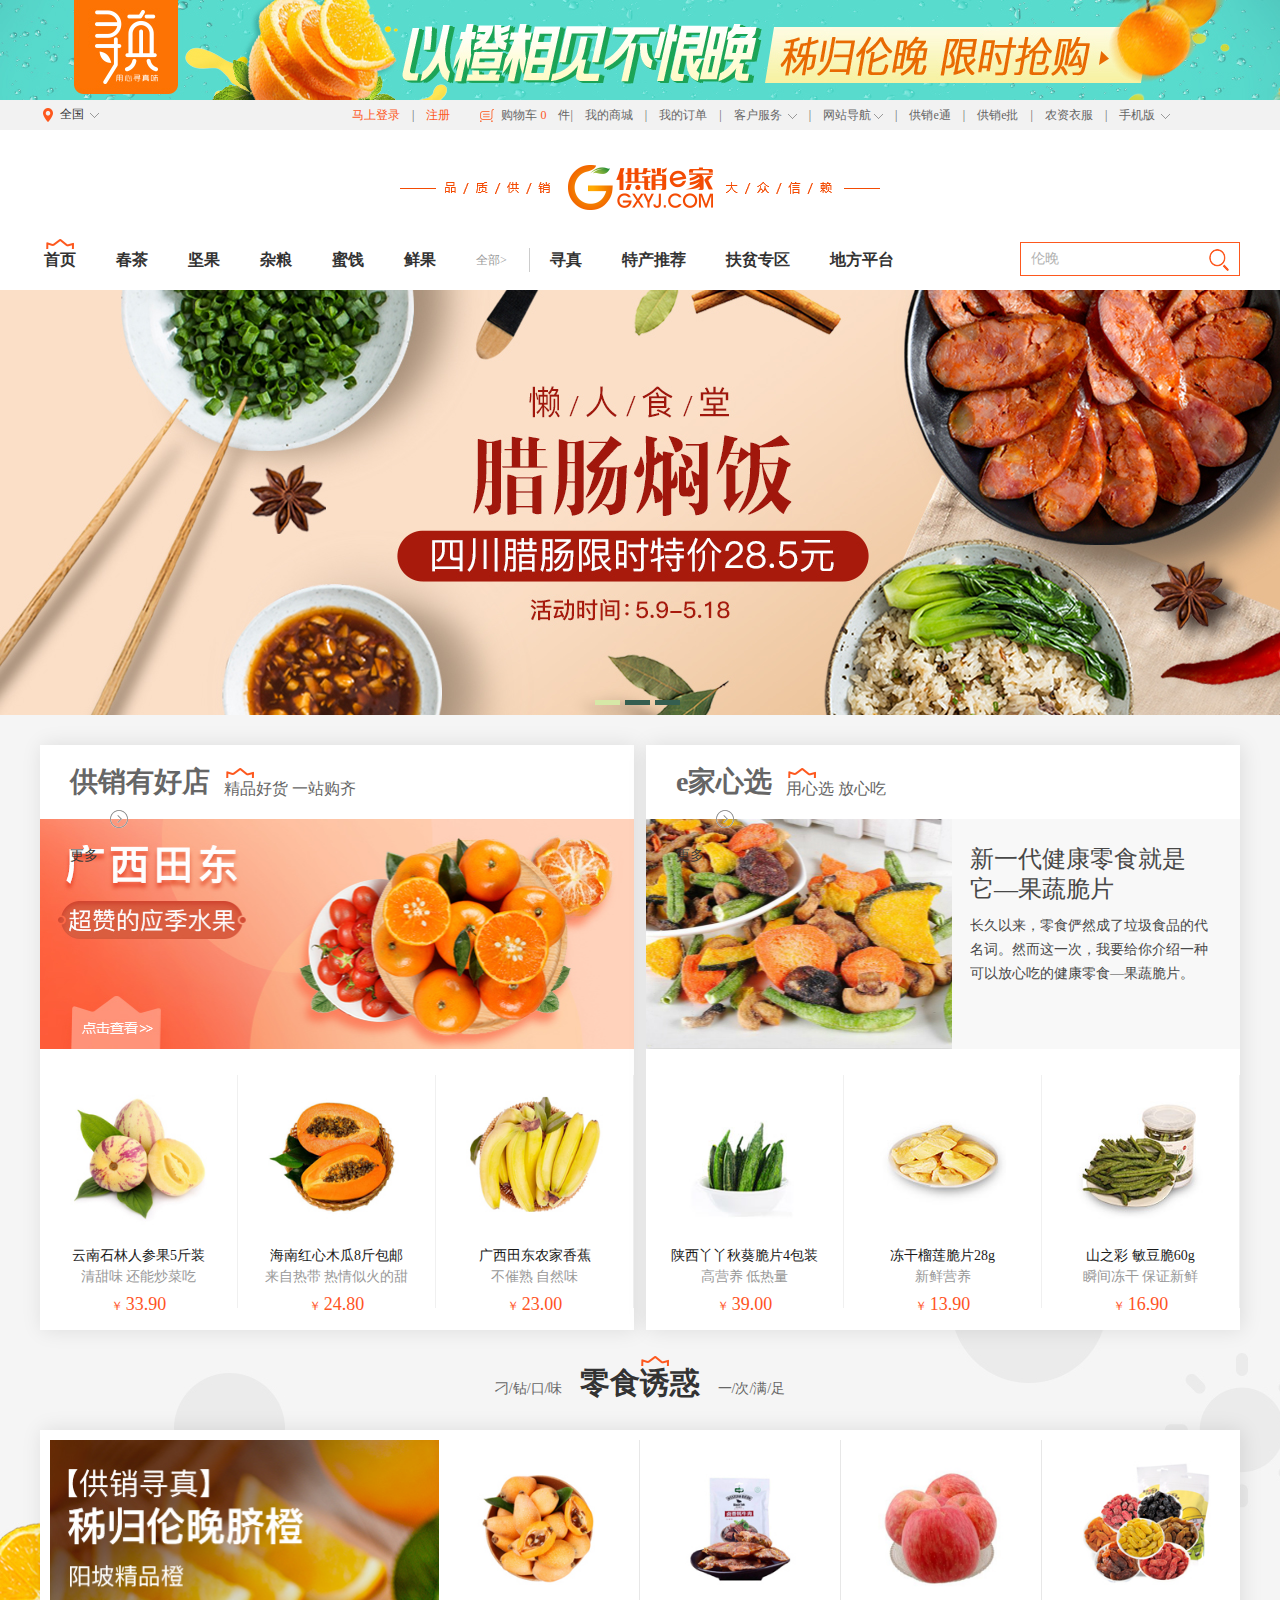
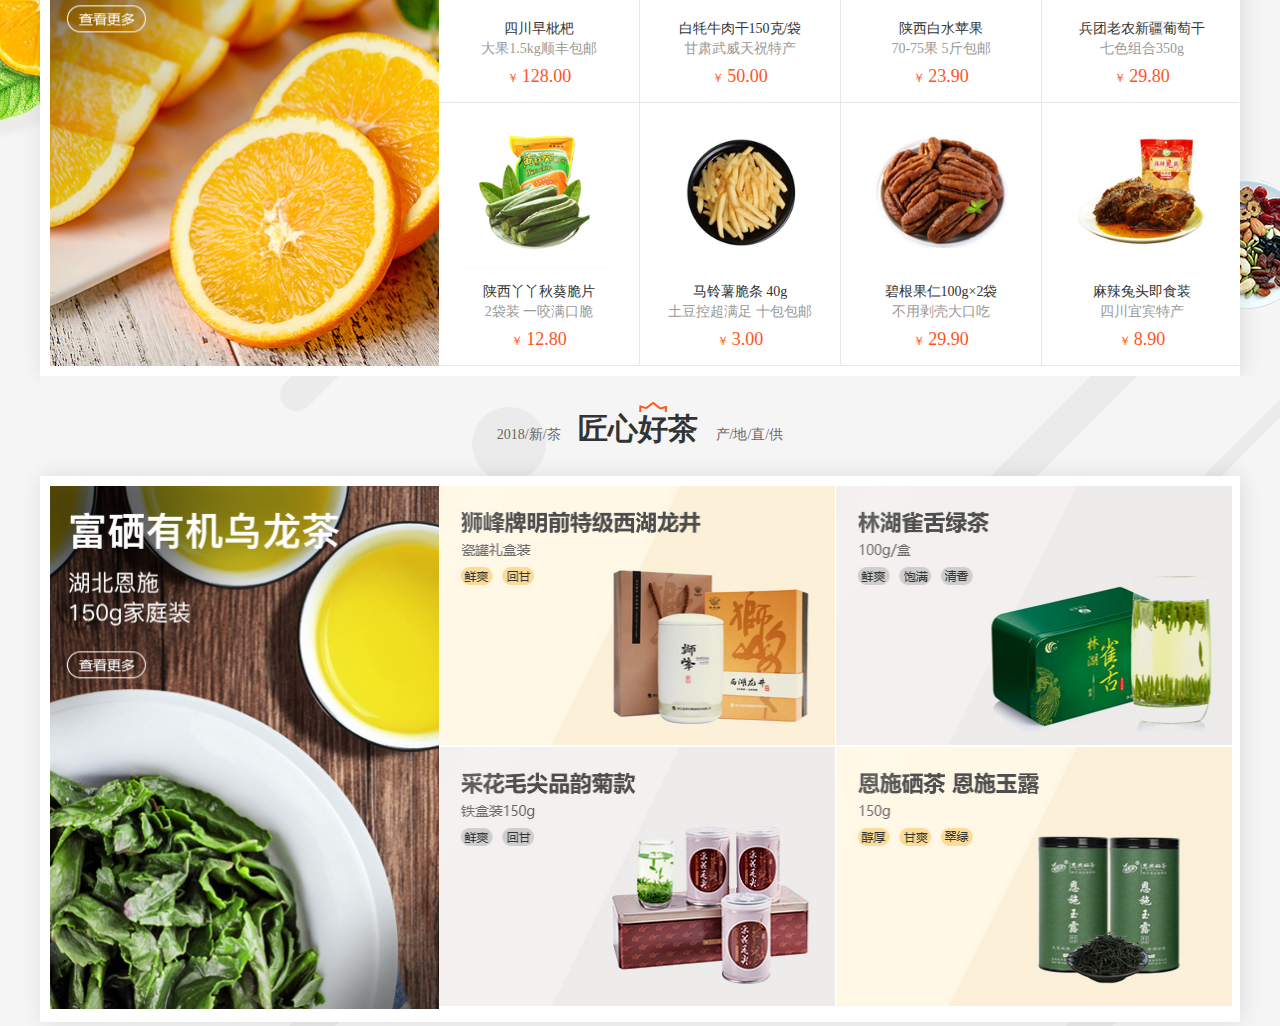
==== index.html @ 2edb4e94 "gxej" ====
<!DOCTYPE html>
<html lang="en">

<head>
    <meta charset="UTF-8">
    <meta name="viewport" content="width=device-width, initial-scale=1.0">
    <meta http-equiv="X-UA-Compatible" content="ie=edge">
    <title>供销e家GXYJ.COM|中华全国供销合作总社指导创办的供销社电子商务全国平台</title>
    <link rel="stylesheet" href="css/reset.css">
    <link rel="stylesheet" href="css/index.css">
    <!-- <link rel="stylesheet" href="css/text.css"> -->


</head>

<body>
    <div id="advertisement">
        <a href="javascript:;">
            <img src="picture/1524540226500.jpg" alt="">
        </a>
    </div>

    <div id="head_top">
        <div id="head_nav">
            <div id="city_list" class="_oBox">
                <i id="shows"></i>
                <a>全国</a>
                <span class="navicon"></span>
                <div class="position-city" style="display: none;" id="position-city">
                    <span class="wrong11" id="close"></span>
                    <div class="container-header clearfix">
                        <div class="container-header-right" id="container-header-right">
                            <div class="input-contaner">
                                <span class="search">地区搜索：</span>
                                <input id="searchKeyword" type="" name="" value="请选择输入地区中文及英文字母" onblur="if (this.value ==''){this.value ='请选择输入地区中文及英文字母'}" onfocus="if (value =='请选择输入地区中文及英文字母'){value=''}" oninput="searchKeyword()" onpropertychange="searchKeyword()">
                            </div>
                            <ul class="search-suggest" style="display:none;" id="searchKeywork">
                            </ul>
                        </div>
                    </div>
                    <div class="container-midlle clearfix" style="border-bottom:1px solid #ccc;">
                        <span class="recond">推荐地区：</span>
                        <div class="allcitys" id="allcitys">
                            <a id="allcity" class="activecolor">全国</a>
                        </div>
                    </div>
                    <div class="container-midlle clearfix" style="border-bottom:1px solid #ccc;">
                        <span class="recond">最近访问：</span>

                    </div>
                    <div class="container-midlle container-bottom clearfix" id="showcityUl">
                        <div class="list-item" id="liId0"><span class="recond word word-active">A</span>
                            <div class="allcitys allcitys-cit "><a herf="javascript:;" name="231102">爱辉区</a><a herf="javascript:;" name="654300">阿勒泰地区</a><a herf="javascript:;" name="360829">安福县</a><a herf="javascript:;" name="430923">安化县</a><a herf="javascript:;" name="340000">安徽</a>
                                <a herf="javascript:;" name="360123">安义县</a><a herf="javascript:;" name="360726">安远县</a><a herf="javascript:;" name="141026">安泽县</a></div>
                        </div>
                        <div class="list-item" id="liId1"><span class="recond word word-active">B</span>
                            <div class="allcitys allcitys-cit "><a herf="javascript:;" name="220600">白山市</a><a herf="javascript:;" name="610527">白水县</a><a herf="javascript:;" name="620402">白银区</a><a herf="javascript:;" name="120115">宝坻区</a><a herf="javascript:;" name="610300">宝鸡市</a>
                                <a herf="javascript:;" name="420626">保康县</a><a herf="javascript:;" name="511900">巴中市</a><a herf="javascript:;" name="610427">彬县</a><a herf="javascript:;" name="652700">博尔塔拉蒙古自治州</a></div>
                        </div>
                        <div class="list-item" id="liId2"><span class="recond word word-active">C</span>
                            <div class="allcitys allcitys-cit "><a herf="javascript:;" name="654022">察布查尔锡伯自治县</a><a herf="javascript:;" name="430700">常德市</a><a herf="javascript:;" name="350821">长汀县</a><a herf="javascript:;" name="410728">长垣县</a><a herf="javascript:;" name="211300">朝阳市</a>
                                <a herf="javascript:;" name="150400">赤峰市</a><a herf="javascript:;" name="509999">重庆</a><a herf="javascript:;" name="360725">崇义县</a></div>
                        </div>
                        <div class="list-item" id="liId3"><span class="recond word word-active">D</span>
                            <div class="allcitys allcitys-cit "><a herf="javascript:;" name="611022">丹凤县</a><a herf="javascript:;" name="420922">大悟县</a><a herf="javascript:;" name="511700">达州市</a><a herf="javascript:;" name="350526">德化县</a><a herf="javascript:;" name="632802">德令哈市</a>
                                <a herf="javascript:;" name="410185">登封市</a><a herf="javascript:;" name="411381">邓州市</a><a herf="javascript:;" name="361181">德兴市</a><a herf="javascript:;" name="621100">定西市</a><a herf="javascript:;" name="220502">东昌区</a>
                                <a herf="javascript:;" name="220421">东丰县</a>
                            </div>
                        </div>
                        <div class="list-item" id="liId4"><span class="recond word word-active">E</span>
                            <div class="allcitys allcitys-cit "><a herf="javascript:;" name="422801">恩施市</a><a herf="javascript:;" name="150724">鄂温克族自治旗</a></div>
                        </div>
                        <div class="list-item" id="liId5"><span class="recond word word-active">F</span>
                            <div class="allcitys allcitys-cit "><a herf="javascript:;" name="410926">范县</a><a herf="javascript:;" name="371325">费县</a><a herf="javascript:;" name="433123">凤凰县</a><a herf="javascript:;" name="451223">凤山县</a><a herf="javascript:;" name="141182">汾阳市</a><a herf="javascript:;"
                                    name="610730">佛坪县</a><a herf="javascript:;" name="350982">福鼎市</a><a herf="javascript:;" name="610822">府谷县</a><a herf="javascript:;" name="350000">福建</a><a herf="javascript:;" name="220621">抚松县</a></div>
                        </div>
                        <div class="list-item" id="liId6"><span class="recond word word-active">G</span>
                            <div class="allcitys allcitys-cit "><a herf="javascript:;" name="620000">甘肃</a><a herf="javascript:;" name="130182">藁城市</a><a herf="javascript:;" name="150785">根河市</a><a herf="javascript:;" name="511600">广安市</a><a herf="javascript:;" name="361030">广昌县</a><a herf="javascript:;"
                                    name="440000">广东</a><a herf="javascript:;" name="431027">桂东县</a><a herf="javascript:;" name="450881">桂平市</a></div>
                        </div>
                        <div class="list-item" id="liId7"><span class="recond word word-active">H</span>
                            <div class="allcitys allcitys-cit "><a herf="javascript:;" name="652201">哈密市</a><a herf="javascript:;" name="610902">汉滨区</a><a herf="javascript:;" name="610581">韩城市</a><a herf="javascript:;" name="130000">河北</a><a herf="javascript:;" name="371312">河东区</a><a herf="javascript:;"
                                    name="652827">和静县</a><a herf="javascript:;" name="140882">河津市</a><a herf="javascript:;" name="410000">河南</a><a herf="javascript:;" name="610524">合阳县</a><a herf="javascript:;" name="532529">红河县</a><a herf="javascript:;"
                                    name="431200">怀化市</a><a herf="javascript:;" name="110116">怀柔区</a><a herf="javascript:;" name="370211">黄岛区</a><a herf="javascript:;" name="130983">黄骅市</a><a herf="javascript:;" name="430623">华容县</a><a herf="javascript:;"
                                    name="420000">湖北</a><a herf="javascript:;" name="360733">会昌县</a><a herf="javascript:;" name="430000">湖南</a><a herf="javascript:;" name="654023">霍城县</a><a herf="javascript:;" name="341522">霍邱县</a></div>
                        </div>
                        <div class="list-item" id="liId8"><span class="recond word word-active">J</span>
                            <div class="allcitys allcitys-cit "><a herf="javascript:;" name="511304">嘉陵区</a><a herf="javascript:;" name="320000">江苏</a><a herf="javascript:;" name="360000">江西</a><a herf="javascript:;" name="220582">集安市</a><a herf="javascript:;" name="220000">吉林</a><a herf="javascript:;"
                                    name="341502">金安区</a><a herf="javascript:;" name="620300">金昌市</a><a herf="javascript:;" name="360925">靖安县</a><a herf="javascript:;" name="610824">靖边县</a><a herf="javascript:;" name="360881">井冈山市</a><a herf="javascript:;"
                                    name="420800">荆门市</a><a herf="javascript:;" name="610423">泾阳县</a><a herf="javascript:;" name="350582">晋江市</a><a herf="javascript:;" name="341524">金寨县</a><a herf="javascript:;" name="360400">九江市</a><a herf="javascript:;"
                                    name="131181">冀州市</a></div>
                        </div>
                        <div class="list-item" id="liId9"><span class="recond word word-active">L</span>
                            <div class="allcitys allcitys-cit "><a herf="javascript:;" name="410225">兰考县</a><a herf="javascript:;" name="130225">乐亭县</a><a herf="javascript:;" name="440881">廉江市</a><a herf="javascript:;" name="210000">辽宁</a><a herf="javascript:;" name="211000">辽阳市</a><a herf="javascript:;"
                                    name="211021">辽阳县</a><a herf="javascript:;" name="361022">黎川县</a><a herf="javascript:;" name="450721">灵山县</a><a herf="javascript:;" name="220322">梨树县</a><a herf="javascript:;" name="4690216">龙河镇</a><a herf="javascript:;"
                                    name="360727">龙南县</a><a herf="javascript:;" name="130824">滦平县</a><a herf="javascript:;" name="411100">漯河市</a><a herf="javascript:;" name="653224">洛浦县</a><a herf="javascript:;" name="350123">罗源县</a><a herf="javascript:;"
                                    name="360323">芦溪县</a><a herf="javascript:;" name="411628">鹿邑县</a></div>
                        </div>
                        <div class="list-item" id="liId10"><span class="recond word word-active">M</span>
                            <div class="allcitys allcitys-cit "><a herf="javascript:;" name="420302">茅箭区</a><a herf="javascript:;" name="610725">勉县</a><a herf="javascript:;" name="150722">莫力达瓦达斡尔族自治旗</a></div>
                        </div>
                        <div class="list-item" id="liId11"><span class="recond word word-active">N</span>
                            <div class="allcitys allcitys-cit "><a herf="javascript:;" name="360100">南昌市</a><a herf="javascript:;" name="361021">南城县</a><a herf="javascript:;" name="361023">南丰县</a><a herf="javascript:;" name="360782">南康市</a><a herf="javascript:;" name="430921">南县</a><a herf="javascript:;"
                                    name="150000">内蒙古</a><a herf="javascript:;" name="360730">宁都县</a><a herf="javascript:;" name="120221">宁河区</a><a herf="javascript:;" name="640000">宁夏</a></div>
                        </div>
                        <div class="list-item" id="liId12"><span class="recond word word-active">P</span>
                            <div class="allcitys allcitys-cit "><a herf="javascript:;" name="360430">彭泽县</a><a herf="javascript:;" name="140321">平定县</a><a herf="javascript:;" name="110117">平谷区</a><a herf="javascript:;" name="140829">平陆县</a><a herf="javascript:;" name="130532">平乡县</a>
                                <a herf="javascript:;" name="140728">平遥县</a>
                            </div>
                        </div>
                        <div class="list-item" id="liId13"><span class="recond word word-active">Q</span>
                            <div class="allcitys allcitys-cit "><a herf="javascript:;" name="500114">黔江区</a><a herf="javascript:;" name="340824">潜山县</a><a herf="javascript:;" name="130227">迁西县</a><a herf="javascript:;" name="430426">祁东县</a><a herf="javascript:;" name="410922">清丰县</a>
                                <a herf="javascript:;" name="630000">青海</a><a herf="javascript:;" name="130534">清河县</a><a herf="javascript:;" name="410882">沁阳市</a><a herf="javascript:;" name="410221">杞县</a><a herf="javascript:;" name="360729">全南县</a></div>
                        </div>
                        <div class="list-item" id="liId14"><span class="recond word word-active">R</span>
                            <div class="allcitys allcitys-cit "><a herf="javascript:;" name="131124">饶阳县</a><a herf="javascript:;" name="360781">瑞金市</a></div>
                        </div>
                        <div class="list-item" id="liId15"><span class="recond word word-active">S</span>
                            <div class="allcitys allcitys-cit "><a herf="javascript:;" name="411200">三门峡市</a><a herf="javascript:;" name="653125">莎车县</a><a herf="javascript:;" name="370000">山东</a><a herf="javascript:;" name="360923">上高县</a><a herf="javascript:;" name="350823">上杭县</a>
                                <a herf="javascript:;" name="360322">上栗县</a><a herf="javascript:;" name="611023">商南县</a><a herf="javascript:;" name="361100">上饶市</a><a herf="javascript:;" name="361121">上饶县</a><a herf="javascript:;" name="360724">上犹县</a>
                                <a herf="javascript:;" name="330682">上虞区</a>
                                <a herf="javascript:;" name="611002">商州区</a><a herf="javascript:;" name="140000">山西</a><a herf="javascript:;" name="610000">陕西</a><a herf="javascript:;" name="430523">邵阳县</a><a herf="javascript:;" name="210100">沈阳市</a>
                                <a herf="javascript:;" name="130100">石家庄市</a>
                                <a herf="javascript:;" name="430726">石门县</a><a herf="javascript:;" name="220501">市辖区</a><a herf="javascript:;" name="510000">四川</a><a herf="javascript:;" name="220300">四平市</a><a herf="javascript:;" name="341324">泗县</a>
                                <a herf="javascript:;" name="360827">遂川县</a>
                                <a herf="javascript:;" name="411403">睢阳区</a><a herf="javascript:;" name="211421">绥中县</a><a herf="javascript:;" name="321311">宿豫区</a><a herf="javascript:;" name="341300">宿州市</a></div>
                        </div>
                        <div class="list-item" id="liId16"><span class="recond word word-active">T</span>
                            <div class="allcitys allcitys-cit "><a herf="javascript:;" name="140726">太谷县</a><a herf="javascript:;" name="410927">台前县</a><a herf="javascript:;" name="130200">唐山市</a><a herf="javascript:;" name="410523">汤阴县</a><a herf="javascript:;" name="430922">桃江县</a>
                                <a herf="javascript:;" name="654027">特克斯县</a><a herf="javascript:;" name="341181">天长市</a><a herf="javascript:;" name="129999">天津</a><a herf="javascript:;" name="610522">潼关县</a><a herf="javascript:;" name="340700">铜陵市</a>
                                <a herf="javascript:;" name="652100">吐鲁番地区</a>
                            </div>
                        </div>
                        <div class="list-item" id="liId17"><span class="recond word word-active">W</span>
                            <div class="allcitys allcitys-cit "><a herf="javascript:;" name="361129">万年县</a><a herf="javascript:;" name="410781">卫辉市</a><a herf="javascript:;" name="130533">威县</a><a herf="javascript:;" name="410481">舞钢市</a><a herf="javascript:;" name="430581">武冈市</a><a herf="javascript:;"
                                    name="360423">武宁县</a><a herf="javascript:;" name="654202">乌苏市</a><a herf="javascript:;" name="150821">五原县</a><a herf="javascript:;" name="361130">婺源县</a></div>
                        </div>
                        <div class="list-item" id="liId18"><span class="recond word word-active">X</span>
                            <div class="allcitys allcitys-cit "><a herf="javascript:;" name="141023">襄汾县</a><a herf="javascript:;" name="420600">襄阳市</a><a herf="javascript:;" name="350322">仙游县</a><a herf="javascript:;" name="341322">萧县</a><a herf="javascript:;" name="410323">新安县</a><a herf="javascript:;"
                                    name="150727">新巴尔虎右旗</a><a herf="javascript:;" name="360722">信丰县</a><a herf="javascript:;" name="360824">新干县</a><a herf="javascript:;" name="610481">兴平市</a><a herf="javascript:;" name="130125">行唐县</a><a herf="javascript:;"
                                    name="360427">星子县</a><a herf="javascript:;" name="650000">新疆兵团</a><a herf="javascript:;" name="950000">新疆自治区</a><a herf="javascript:;" name="210181">新民市</a><a herf="javascript:;" name="430528">新宁县</a><a herf="javascript:;"
                                    name="411500">信阳市</a><a herf="javascript:;" name="360424">修水县</a><a herf="javascript:;" name="540000">西藏</a><a herf="javascript:;" name="360734">寻乌县</a><a herf="javascript:;" name="610429">旬邑县</a><a herf="javascript:;"
                                    name="320300">徐州市</a></div>
                        </div>
                        <div class="list-item" id="liId19"><span class="recond word word-active">Y</span>
                            <div class="allcitys allcitys-cit "><a herf="javascript:;" name="511800">雅安市</a><a herf="javascript:;" name="610622">延川县</a><a herf="javascript:;" name="410329">伊川县</a><a herf="javascript:;" name="360900">宜春市</a><a herf="javascript:;" name="420506">夷陵区</a>
                                <a herf="javascript:;" name="420981">应城市</a><a herf="javascript:;" name="421124">英山县</a><a herf="javascript:;" name="371323">沂水县</a><a herf="javascript:;" name="433127">永顺县</a><a herf="javascript:;" name="341503">裕安区</a>
                                <a herf="javascript:;" name="411425">虞城县</a>
                                <a herf="javascript:;" name="360622">余江县</a><a herf="javascript:;" name="371725">郓城县</a><a herf="javascript:;" name="361123">玉山县</a><a herf="javascript:;" name="130229">玉田县</a><a herf="javascript:;" name="530400">玉溪市</a></div>
                        </div>
                        <div class="list-item" id="liId20"><span class="recond word word-active">Z</span>
                            <div class="allcitys allcitys-cit "><a herf="javascript:;" name="420683">枣阳市</a><a herf="javascript:;" name="360702">章贡区</a><a herf="javascript:;" name="350881">漳平市</a><a herf="javascript:;" name="350600">漳州市</a><a herf="javascript:;" name="371624">沾化县</a>
                                <a herf="javascript:;" name="370685">招远市</a><a herf="javascript:;" name="321100">镇江市</a><a herf="javascript:;" name="420527">秭归县</a><a herf="javascript:;" name="520300">遵义市</a></div>
                        </div>
                    </div>
                </div>
            </div>
            <ul id="login">
                <li id="uesr_info"><a href="" class="a_color">马上登录</a></li>
                <li class="li_linespace">|</li>
                <li><a href="" class="a_color">注册</a></li>
                <li><a href="" id="car_cont" class="shop_car">
                购物车
                    <i class="i_shopcar"></i>
                    <span class="a_color">0</span>
                    </a>件
                </li>
                <li class="li_linespace">|</li>
                <li><a href="">我的商城</a></li>
                <li class="li_linespace">|</li>
                <li><a href="">我的订单</a></li>
                <li class="li_linespace">|</li>
                <li id="customer_service" class="_oBox">
                    <a href="">客户服务
                    <i class="navicon"></i></a>
                    <div class="kffwon" id="kffwon">
                        <a href="">在线客服</a>
                        <a href="">售后保障</a>
                        <a href="">热点问题</a>
                    </div>

                </li>
                <li class="li_linespace">|</li>
                <li id="shopNav" class="_oBox">
                    <a href="" id="shop_center">网站导航<i class="navicon"></i> </a>
                    <div class="shoper downgx" id="shoper">
                        <ul class="shoplist clearfix">
                            <li class="farmproduct">
                                <h3>农产品商城</h3>
                                <nav class="shopcontentlast clearfix">
                                    <a href=""> 肉禽蛋奶 </a>
                                    <a href=""> 米面杂粮 </a>
                                    <a href=""> 熟食面点 </a>
                                    <a href=""> 方便速食 </a>
                                    <a href=""> 厨房调味 </a>
                                    <a href=""> 腊味干货 </a>
                                    <a href=""> 饮料冲调 </a>
                                    <a href=""> 休闲零食 </a>
                                    <a href=""> 营养保健 </a>
                                    <a href=""> 中外名酒 </a>
                                    <a href=""> 海鲜水产 </a>
                                    <a href=""> 时令鲜蔬 </a>
                                    <a href=""> 新鲜水果 </a>
                                    <a href=""> 四季茗茶 </a>
                                </nav>
                            </li>
                            <li class="online">
                                <h3>货郎在线</h3>
                                <nav class="shopcontentlast clearfix">
                                    <a href=""> 生活日用 </a>
                                    <a href=""> 精品家纺 </a>
                                    <a href=""> 纸品湿巾 </a>
                                    <a href=""> 厨具日用 </a>
                                    <a href=""> 面部护理 </a>
                                    <a href=""> 洗发护发 </a>
                                    <a href=""> 香水彩妆 </a>
                                    <a href=""> 身体护肤 </a>
                                    <a href=""> 家庭清洁 </a>
                                    <a href=""> 口腔护理 </a>
                                    <a href=""> 时尚女装 </a>
                                    <a href=""> 精品男装 </a>
                                    <a href=""> 鲜花礼品 </a>
                                    <a href=""> 家用电器 </a>
                                    <a href=""> 潮流鞋靴 </a>
                                    <a href=""> 电脑外设 </a>
                                    <a href=""> 精品箱包 </a>
                                    <a href=""> 办公用品 </a>
                                    <a href=""> 袜子配饰 </a>
                                    <a href=""> 母婴护理 </a>
                                    <a href=""> 汽车用品 </a>
                                    <a href=""> 供销e购卡 </a>
                                </nav>
                            </li>
                            <li class="farmshop">
                                <h3>农资商城</h3>
                                <nav class="shopcontent clearfix">
                                    <a href=""> 肥料 </a>
                                    <a href=""> 农药 </a>
                                    <a href=""> 农机具 </a>
                                    <a href=""> 土地 </a>
                                    <a href=""> 苗木 </a>
                                    <a href="" style="margin-right: 0;"> 种子 </a>
                                    <a href=""> 农业服务 </a>
                                </nav>
                            </li>
                            <li class="farmlife">
                                <h3>生活服务</h3>
                                <nav class="shopcontent clearfix">
                                    <a href="" target="_blank">缴水费</a>
                                    <a href="" target="_blank">缴电费</a>
                                    <a href="" target="_blank">煤气费</a>
                                    <a href="" target="_blank">手机充值</a>
                                </nav>
                            </li>
                            <li class="service">
                                <h3>服务指南</h3>
                                <nav class="shopcontent clearfix">
                                    <a href=""> 初次到访 </a>
                                    <a href=""> 购物流程 </a>
                                    <a href=""> 关于我们 </a>
                                    <a href=""> 配送标准 </a>
                                    <a href=""> 发票制度 </a>
                                    <a href=""> 签收验货 </a>
                                    <a href=""> 退货流程 </a>
                                    <a href=""> 退换货规则 </a>
                                    <a href=""> 地方平台搭建 </a>
                                    <a href=""> 商户入驻 </a>
                                    <a href=""> 入驻流程 </a>
                                    <a href=""> 入驻须知 </a>
                                    <a href=""> 禁售商品规则 </a>
                                    <a href="" id="wangdian"> 网点申请 </a>
                                </nav>
                            </li>
                        </ul>
                    </div>

                </li>
                <li class="li_linespace">|</li>
                <li><a href="">供销e通</a></li>
                <li class="li_linespace">|</li>
                <li><a href="">供销e批</a></li>
                <li class="li_linespace">|</li>
                <li><a href="">农资衣服</a></li>
                <li class="li_linespace">|</li>
                <li id="phone"><a href="" class="_oBox">手机版 <i class="navicon"></i>
            <div id="qr_code">
                <img src="picture/weixin.jpg" alt="">
                <img src="picture/client.jpg" alt="">
            </div>
        
        </a></li>
            </ul>
        </div>

    </div>
    <div id="newLogo" class="head_bottom">
        <div class="head_bottomL">
            <a href="" target="_self"><img src="picture/2018newlogo.png"></a>
        </div>
    </div>



    <div class="menubox" id="menubox">
        <s class="s_shadow"></s>
        <div class="menu w clearfix">
            <div class="fl navgationWrap" id="newNavigationStairAndSec">
                <ul class="nav_tab clearfix">
                    <li class="nvliindex"><a href="" class="nva_gx current"><i class="i_ico"></i> 首页</a></li>
                    <li class="nvli"><a href="" target="_blank" class="nva_gx"><i class="i_ico"></i>春茶</a></li>
                    <li class="nvli"><a href="" target="_blank" class="nva_gx"><i class="i_ico"></i>坚果</a></li>
                    <li class="nvli"><a href="" target="_blank" class="nva_gx"><i class="i_ico"></i>杂粮</a></li>
                    <li class="nvli"><a href="" target="_blank" class="nva_gx"><i class="i_ico"></i>蜜饯</a></li>
                    <li class="nvli"><a href="" target="_blank" class="nva_gx"><i class="i_ico"></i>鲜果</a></li>
                </ul>
                <div class="pclassall"><a href="" target="_blank">全部&gt;</a></div>
                <a class="yx-cp-tabNav-split nvliarea"></a><a class="nvliarea nva_gx" href="" target="_blank">寻真</a><a class="nvliarea nva_gx" href="" target="_blank">特产推荐</a>
                <a class="nvliarea nva_gx" href="" target="_blank">扶贫专区</a><a class="nvliarea nva_gx" href="" target="_blank">地方平台</a></div>
            <!--搜索栏-->
            <div class="head_botomR search_box">
                <a href="javascript:void(0);" id="queryButton" class="button"> <span class="icon"></span> </a>
                <input type="text" class="text" id="defaultKeyValue" value="伦晚">
            </div>
        </div>
    </div>

    <div id="banner">
        <div class="banner-wrapper">
            <div class="banner_item active">
                <a href=""><img src="picture/1524539576721.jpg" alt=""></a>
            </div>
            <div class="banner_item">
                <a href=""><img src="picture/1525684210669.jpg" alt=""></a>
            </div>
            <div class="banner_item">
                <a href=""><img src="picture/1525771546950.jpg" alt=""></a>
            </div>
        </div>
        <!--轮播图 分页按钮-->
        <div class="banner_pagination">
            <span class="bg-change"></span>
            <span></span>
            <span></span>
        </div>
    </div>
    <!-- 分界线 -->
    <div id="w_floor_2" class="gx-rerev w">
        <div class="clearfix gx-rev">
            <!-- 供销精品开始 -->
            <div class="gx_jp gx_wh">
                <div class="gx_topv clearfix">
                    <div class="topv_left fl">
                        <div class="topv_leftc clearfix">
                            <h2>供销有好店</h2>
                            <span class="sp-txt">精品好货 一站购齐</span>
                        </div>
                    </div>
                    <div class="topv-right fr">
                        <a href="" target="_blank">更多 <i class="morev"></i></a>
                    </div>
                </div>
                <div class="pic_v">
                    <a target="_blank" href=""> <img class="lazy" src="picture/1523865743801.jpg" alt=""></a>
                </div>
                <div class="pro_vlist">
                    <ul class="clearfix">
                        <li>
                            <a target="_blank" href="">
                                <div class="prov_img">
                                    <img class="lazy" src="picture/1523865908080.jpg" alt="">
                                </div>
                                <p class="titlev tac">云南石林人参果5斤装</p>
                                <p class="kgp tac">清甜味 还能炒菜吃</p>
                                <p class="pricev tac"> <i>￥</i> <em>33.90</em> </p>
                            </a>
                        </li>
                        <li>
                            <a target="_blank" href="">
                                <div class="prov_img">
                                    <img class="lazy" src="picture/1523865974046.jpg" alt="">
                                </div>
                                <p class="titlev tac">海南红心木瓜8斤包邮</p>
                                <p class="kgp tac">来自热带 热情似火的甜</p>
                                <p class="pricev tac"> <i>￥</i> <em>24.80</em> </p>
                            </a>
                        </li>
                        <li>
                            <a target="_blank" href="">
                                <div class="prov_img">
                                    <img class="lazy" src="picture/1523865943895.jpg" alt="">
                                </div>
                                <p class="titlev tac">广西田东农家香蕉</p>
                                <p class="kgp tac">不催熟 自然味</p>
                                <p class="pricev tac"> <i>￥</i> <em>23.00</em> </p>
                            </a>
                        </li>
                    </ul>
                </div>
            </div>
            <div class="gx_shop gx_wh">
                <div class="gx_topv clearfix">
                    <div class="topv_left fl">
                        <div class="topv_leftc clearfix">
                            <h2>e家心选</h2>
                            <span class="sp-txt">用心选 放心吃</span>
                        </div>
                    </div>
                    <input type="hidden" value="0000000001" id="goodShopPageId">
                    <div class="topv-right fr">
                        <a id="goodShop" href="" target="_blank">更多 <i class="morev"></i></a>
                    </div>
                </div>
                <div class="pic_vshop clearfix">
                    <a href="" target="_blank" class="imgbaner">
                        <div class="imgv">
                            <img class="lazy" src="picture/1525847221972.jpg" alt="">
                        </div>
                    </a>
                    <a href="" target="_blank" class="asm">
                        <div class="textv">
                            <h3>新一代健康零食就是它—果蔬脆片</h3>
                            <p class="ptext"> 长久以来，零食俨然成了垃圾食品的代名词。然而这一次，我要给你介绍一种可以放心吃的健康零食—果蔬脆片。 </p>
                        </div>
                    </a>
                </div>
                <div class="pro_vlist">
                    <ul class="clearfix">
                        <li>
                            <a target="_blank" href="">
                                <div class="prov_img">
                                    <img class="lazy" src="picture/1526268546561.jpg" alt="">
                                </div>
                                <p class="titlev tac">陕西丫丫秋葵脆片4包装</p>
                                <p class="kgp tac">高营养 低热量</p>
                                <p class="pricev tac"> <i>￥</i> <em>39.00</em> </p>
                            </a>
                        </li>
                        <li>
                            <a target="_blank" href="">
                                <div class="prov_img">
                                    <img class="lazy" src="picture/1526268379127.jpg" alt="">
                                </div>
                                <p class="titlev tac">冻干榴莲脆片28g</p>
                                <p class="kgp tac">新鲜营养</p>
                                <p class="pricev tac"> <i>￥</i> <em>13.90</em> </p>
                            </a>
                        </li>
                        <li>
                            <a target="_blank" href="">
                                <div class="prov_img">
                                    <img class="lazy" src="picture/1526268269249.jpg" alt="">
                                </div>
                                <p class="titlev tac">山之彩 敏豆脆60g</p>
                                <p class="kgp tac">瞬间冻干 保证新鲜</p>
                                <p class="pricev tac"> <i>￥</i> <em>16.90</em> </p>
                            </a>
                        </li>
                    </ul>
                </div>
            </div>
            <!-- 好店推荐结束 -->
        </div>
    </div>
    <!-- 零食诱惑 -->
    <div id="w_floor_3" class="floor_wrapper w floor">
        <div class="goods_txt Title">
            刁/钻/口/味
            <span> 零食诱惑 <i class="i_ico i_ico_sg"></i> </span> 一/次/满/足
        </div>
        <div class="mc sgmc bgshodow">
            <div class="re-cirbg">
                <img src="picture/1523867297246.jpg">
            </div>
            <div class="side">
                <div class="banner">
                    <a target="_blank" href="javascript:;"> <img class="lazy" data-echo="picture/1524704170293.jpg" alt="" src="picture/1524704170293.jpg"> </a>

                </div>
            </div>
            <div class="mc_col">
                <div class="mc_inner">
                    <ul class="p_list clearfix">
                        <li>
                            <a target="_blank" href="javascript:;">
                                <div class="p_pic">
                                    <img class="lazy" data-echo="picture/1523867648503.jpg" alt="" src="picture/1523867648503.jpg">
                                </div>
                                <div class="p_name">
                                    四川早枇杷
                                </div>
                                <p class="kgp tac">大果1.5kg顺丰包邮</p>
                                <div class="p_price tac">
                                    <i>￥</i>
                                    <em>128.00</em>
                                </div>
                            </a>
                        </li>
                        <li>
                            <a target="_blank" href="">
                                <div class="p_pic">
                                    <img class="lazy" data-echo="picture/1524015767067.jpg" alt="" src="picture/1524015767067.jpg">
                                </div>
                                <div class="p_name">
                                    白牦牛肉干150克/袋
                                </div>
                                <p class="kgp tac">甘肃武威天祝特产</p>
                                <div class="p_price tac">
                                    <i>￥</i>
                                    <em>50.00</em>
                                </div>
                            </a>
                        </li>
                        <li>
                            <a target="_blank" href="">
                                <div class="p_pic">
                                    <img class="lazy" data-echo="picture/1523867578163.jpg" alt="" src="picture/1523867578163.jpg">
                                </div>
                                <div class="p_name">
                                    陕西白水苹果
                                </div>
                                <p class="kgp tac">70-75果 5斤包邮</p>
                                <div class="p_price tac">
                                    <i>￥</i>
                                    <em>23.90</em>
                                </div>
                            </a>
                        </li>
                        <li>
                            <a target="_blank" href="">
                                <div class="p_pic">
                                    <img class="lazy" data-echo="picture/1523867608913.jpg" alt="" src="picture/1523867608913.jpg">
                                </div>
                                <div class="p_name">
                                    兵团老农新疆葡萄干
                                </div>
                                <p class="kgp tac">七色组合350g</p>
                                <div class="p_price tac">
                                    <i>￥</i>
                                    <em>29.80</em>
                                </div>
                            </a>
                        </li>
                        <li>
                            <a target="_blank" href="">
                                <div class="p_pic">
                                    <img class="lazy" data-echo="picture/1523867618663.jpg" alt="" src="picture/1523867618663.jpg">
                                </div>
                                <div class="p_name">
                                    陕西丫丫秋葵脆片
                                </div>
                                <p class="kgp tac">2袋装&nbsp;一咬满口脆</p>
                                <div class="p_price tac">
                                    <i>￥</i>
                                    <em>12.80</em>
                                </div>
                            </a>
                        </li>
                        <li>
                            <a target="_blank" href="">
                                <div class="p_pic">
                                    <img class="lazy" data-echo="picture/1523867588442.jpg" alt="" src="picture/1523867588442.jpg">
                                </div>
                                <div class="p_name">
                                    马铃薯脆条 40g
                                </div>
                                <p class="kgp tac">土豆控超满足 十包包邮</p>
                                <div class="p_price tac">
                                    <i>￥</i>
                                    <em>3.00</em>
                                </div>
                            </a>
                        </li>
                        <li>
                            <a target="_blank" href="">
                                <div class="p_pic">
                                    <img class="lazy" data-echo="picture/1523867566266.jpg" alt="" src="picture/1523867566266.jpg">
                                </div>
                                <div class="p_name">
                                    碧根果仁100g×2袋
                                </div>
                                <p class="kgp tac">不用剥壳大口吃</p>
                                <div class="p_price tac">
                                    <i>￥</i>
                                    <em>29.90</em>
                                </div>
                            </a>
                        </li>
                        <li>
                            <a target="_blank" href="">
                                <div class="p_pic">
                                    <img class="lazy" data-echo="picture/1523867639176.jpg" alt="" src="picture/1523867639176.jpg">
                                </div>
                                <div class="p_name">
                                    麻辣兔头即食装
                                </div>
                                <p class="kgp tac">四川宜宾特产</p>
                                <div class="p_price tac">
                                    <i>￥</i>
                                    <em>8.90</em>
                                </div>
                            </a>
                        </li>
                    </ul>
                </div>
            </div>
        </div>
    </div>
    <!-- ……………………………………………………………………………………………………匠心好茶...................... -->
    <div id="w_floor_4" class="floor_wrapper w floor">
        <div class="ls-cir">
            <img src="picture/1523867868434.jpg">
        </div>
        <div class="goods_txt Title">
            2018/新/茶
            <span> 匠心好茶 <i class="i_ico i_ico_sg"></i> </span> 产/地/直/供
        </div>
        <div class="mc sgmc bgshodow">
            <div class="side">
                <div class="banner-lsgh">
                    <a target="_blank" href=""> <img class="lazy" data-echo="picture/1523867912341.jpg" alt="" src="picture/1523867912341.jpg"> </a>
                </div>
            </div>
            <div class="mc_col">
                <div class="mc_inner">
                    <ul class="p_list_lsgh clearfix">
                        <li>
                            <a target="_blank" href="javascript:;"> <img class="lazy" data-echo="picture/1523868411603.jpg" alt="" src="picture/1523868411603.jpg"> </a>
                        </li>
                        <li>
                            <a target="_blank" href="javascript:;"> <img class="lazy" data-echo="picture/1523868440998.jpg" alt="" src="picture/1523868440998.jpg"> </a>
                        </li>
                        <li>
                            <a target="_blank" href="javascript:;"> <img class="lazy" data-echo="picture/1524798441961.jpg" alt="" src="picture/1524798441961.jpg"> </a>
                        </li>
                        <li>
                            <a target="_blank" href="javascript:;"> <img class="lazy" data-echo="picture/1523868421840.jpg" alt="" src="picture/1523868421840.jpg"> </a>
                        </li>
                    </ul>
                </div>
            </div>
        </div>
    </div>
</body>
<script src="js/jquery-3.3.1.js"></script>
<script src="js/index.js"></script>

</html>
---- css/index.css ----
body {
    background: #f5f5f5;
}

#advertisement {
    width: 100%;
    overflow: hidden;
    min-width: 1200px;
    height: 100px;
}

#advertisement a {
    position: relative;
    left: 50%;
    margin-left: -960px;
    display: block;
    width: 1920px;
    height: 100px;
}

#head_top {
    width: 100%;
    height: 30px;
    background: #f2f2f2;
    position: relative;
}

#head_nav {
    width: 1200px;
    height: 30px;
    margin: 0 auto;
}

#city_list {
    width: 300px;
    float: left;
    position: relative;
}

#city_list i {
    margin-top: 8px;
    width: 13px;
    height: 14px;
    display: block;
    float: left;
    background: url(../images/navicon.png) no-repeat -11px 0;
}

#city_list a {
    line-height: 28px;
    margin-left: 7px;
}

.navicon {
    display: inline-block;
    background: url(../images/navicon.png) no-repeat;
    width: 9px;
    height: 5px;
    margin-left: 3px;
}

#login {
    margin-right: 20px;
    float: left;
}

#login li {
    float: left;
    position: relative;
    font-size: 100%;
    color: #666;
    line-height: 30px;
}

#head_top #login .a_color {
    color: #fd581e;
}

#head_top a:hover {
    color: #fd581e
}

#login li>a {
    padding: 0 10px;
    color: #666;
    margin: 0 2px;
}

.li_linespace {
    color: #b3b3b3;
}

#login .i_shopcar {
    background-image: url(../images/navicon.png);
    background-repeat: no-repeat;
    width: 14px;
    height: 14px;
    display: block;
    position: absolute;
    background-position: -27px 0;
    top: 50%;
    margin-top: -6px;
    left: 16px;
}

#login #car_cont {
    height: 100%;
    display: inline-block;
    position: relative;
    padding-left: 37px;
    margin-left: 2px;
    margin-right: 2px;
}

#kffwon {
    z-index: 1;
    width: 83px;
    border-left: 1px solid #cbcbcb;
    border-right: 1px solid #cbcbcb;
    border-bottom: 1px solid #cbcbcb;
    background: #fff;
    position: absolute;
    left: 2px;
    top: 30px;
    display: none;
}

#kffwon>a {
    display: block;
    width: 100%;
    padding: 0 10px;
}

#login .shoper .shoplist {
    padding-top: 20px;
}

#login .shoper {
    position: absolute;
    top: 30px;
    left: 128px;
    width: 1200px;
    margin-left: -924px;
    height: 336px;
    border: 1px solid #d7d7d7;
    background: #fff;
    z-index: 1000;
    border-top: none;
    display: none;
    overflow: hidden;
}

#login .shoper .shoplist li {
    width: auto;
    float: left;
    height: 290px;
    border-right: 1px solid #d7d7d7;
    padding-left: 18px;
    padding-right: 18px;
    margin-left: 0;
}

#login .shoper .shoplist .farmproduct {
    width: 215px;
}

#login .shoper .shoplist h3 {
    font-size: 16px;
    line-height: 42px;
    height: 42px;
    padding-bottom: 4px;
}

#login .shoper .shoplist .shopcontent {
    line-height: 24px;
    width: 220px;
    padding-bottom: 16px;
}

#login .shoper .shopcontent a {
    margin-right: 32px;
    float: left;
    line-height: 26px;
}

#login .shoper .shopcontentlast {
    line-height: 26px;
    width: 220px;
}

#login .shoper .shopcontentlast a {
    margin-right: 20px
}

#login .shoper .shoplist .online {
    width: 215px;
    border-top: 0;
}

#login .shoper .online .shopcontent {
    line-height: 24px;
    width: 190px;
    padding-bottom: 16px;
}

#login .shoper .online .shopcontent a {
    margin-right: 30px;
    float: left;
    line-height: 26px;
}

#login .shoper .online .shopcontentlast {
    line-height: 26px;
    width: 220px;
}

#login .shoper .online .shopcontentlast a {
    margin-right: 18px;
    float: left;
    width: auto;
}

#login .shoper .shoplist .farmshop {
    width: 180px;
}

#login .shoper .farmshop .shopcontent {
    line-height: 30px;
    width: 198px;
    margin-left: 0;
}

#login .shoper .farmshop .shopcontent a {
    margin-right: 35px;
    float: left;
    line-height: 26px;
}

#login .shoper .shoplist .farmlife {
    width: 180px;
}

#login .shoper .farmlife .shopcontent {
    line-height: 36px;
    width: 170px;
    margin-left: 0;
}

#login .shoper .farmlife .shopcontent a {
    margin-right: 22px;
    float: left;
}

#login .shoper .shoplist .service {
    width: 225px;
    border-right: none;
}

#login .shoper .service .shopcontent {
    line-height: 30px;
    width: 250px;
    margin-left: 0;
}

#login .shoper .service .shopcontent a {
    margin-right: 15px;
    float: left;
    line-height: 26px;
}

.shopcenter .a-navall {
    position: relative;
    padding-right: 25px;
    border-left: 1px solid #f2f2f2;
    border-right: 1px solid #f2f2f2;
    border-top: 1px solid #f2f2f2;
}

.kfcenter .a-kffw {
    position: relative;
    padding-right: 25px;
    border-left: 1px solid #f2f2f2;
    border-right: 1px solid #f2f2f2;
    border-top: 1px solid #f2f2f2;
}

.kfcenter .kffwcon {
    z-index: 1;
    width: 83px;
    border-left: 1px solid #cbcbcb;
    border-right: 1px solid #cbcbcb;
    border-bottom: 1px solid #cbcbcb;
    background: #fff;
    position: absolute;
    left: 2px;
    top: 30px;
    display: none;
    *width: 87px;
}

.kfcenter .kffwcon>a {
    cursor: pointer;
    width: 83px;
    display: block;
    margin-left: 2px;
}

#helpcenter .hecon a.heav {
    width: 72px;
    height: 34px;
    display: block;
    float: left;
    line-height: 34px;
    text-align: center;
    font-size: 12px;
    color: #3d3d3d;
    padding: 0;
    border-bottom: 1px solid #f3f3f3;
}

.licurbox .anav-cur {
    border-left: 1px solid #cbcbcb;
    border-right: 1px solid #cbcbcb;
    border-top: 1px solid #cbcbcb;
    background: #fff;
}

#qr_code {
    position: absolute;
    right: 2px;
    top: 30px;
    width: 195px;
    height: 110px;
    text-align: center;
    display: none;
    z-index: 10;
}

#qr_code img {
    display: block;
    float: left;
    width: 90px;
    height: 107px;
}

.position-city {
    width: 452px;
    margin: 0 auto;
    margin-top: 20px;
    border-left: 1px solid #ccc;
    border-right: 1px solid #ccc;
    border-top: 1px solid #ccc;
    border-bottom: 1px solid #ccc;
    margin-bottom: 20px;
    background-color: #fff;
    position: absolute;
    top: 10px;
    left: 0px;
    z-index: 999999;
    overflow: auto;
    height: 559px;
    padding: 0;
}

.container-header {
    height: 45px;
    background: #f5f5f5;
}

.container-header-left {
    float: left;
    width: 600px;
}

.container-header-left .mess-con {
    line-height: 45px;
    width: 600px;
}

.container-header-left .web-selecs input {
    width: 84px;
    height: 24px;
    text-indent: 10px;
    line-height: 24px;
}

.container-header-left .web-selecs div {
    float: left;
    margin-right: 10px;
}

.container-header-left .nice-select {
    position: relative;
    cursor: pointer;
}

.container-header-left .nice-select input {
    background: #fff;
    border-color: #999999;
    border: 1px solid #d3d3d3;
}

.container-header-left .web-selecs .angle {
    right: 10px;
    top: 12px;
    position: absolute;
    width: 10px;
    height: 5px;
}

.container-header-left .nice-select ul {
    width: 84px;
    border: 1px solid #d3d3d3;
    background: #fff;
    position: absolute;
    top: 25px;
    z-index: 2;
}

.container-header-left .nice-select ul li {
    line-height: 30px;
    padding-left: 10px
}

.container-header-left .nice-select ul li:hover {
    background: #f2f2f2
}

.container-header-left .nice-select ul li a {
    display: block;
}

.container-header-right {
    float: left;
    margin-left: 20px;
    /*margin-top: 12px;*/
}

.container-header-right .input-contaner {
    height: 45px;
    position: relative;
    /*line-height: 24px;*/
}

.container-header-right .search {
    font-size: 14px;
    line-height: 45px;
    float: left;
    width: 74px;
}

.container-header-right input {
    font-size: 12px;
    width: 290px;
    height: 24px;
    color: #d3d3d3;
    text-indent: 10px;
    margin-top: 10px;
    line-height: 28px;
    border: 1px solid #d3d3d3;
}

.container-header-right input.ipme {
    color: #6a666a;
}

.container-midlle {
    overflow: hidden;
    border-bottom: 1px solid #ccc;
    position: relative;
}

.container-midlle .recond {
    width: 100px;
    float: left;
    font-size: 14px;
    text-indent: 20px;
    margin-top: 13px;
    height: 40px;
}

.container-midlle .allcitys {
    display: table;
    margin-top: 6px;
    width: 335px;
    margin-bottom: 6px;
}

.container-midlle .allcitys a {
    float: left;
    margin-right: 30px;
    /*padding-bottom: 10px;*/
    line-height: 24px;
    font-size: 14px;
}

.container-midlle .allcitys .activecolor {
    color: #fd581e;
}

.container-midlle .allcitys a:hover {
    color: #fd581e;
}

.container-bottom .word {
    width: 26px;
    height: 24px;
    background: #e4e4e4;
    color: #000;
    line-height: 24px;
    text-indent: 0;
    text-align: center;
    margin-left: 20px;
    margin-top: 6px;
}

.container-bottom .allcitys-cit {
    margin-left: 80px;
}

.container-bottom .activeheight {
    margin-top: 6px
}

.container-bottom .list-item {
    width: 437px;
    /*height: 115px;*/
    overflow: hidden;
    /*position: relative;*/
}

.container-bottom .list-item .position-ico {
    position: absolute;
    left: 20px;
    top: 6px;
    width: 140px;
    height: 40px;
    line-height: 32px;
    text-align: center;
    background: url(../images/u145.png);
    color: #fff;
    font-size: 14px;
}

.container-bottom .list-item:hover {
    background: #f2f2f2;
}

.container-bottom .list-item:hover .word-active {
    background: #fd581e;
    color: #fff;
}

.head_bottom {
    position: relative;
    width: 100%;
    min-width: 1200px;
    margin: 0 auto;
    padding: 35px 0 20px;
    background: #fff;
}

.head_bottom .head_bottomL {
    width: 480px;
    height: 45px;
    text-align: center;
    margin: 0 auto;
}

#newNavigationStairAndSec {
    float: left;
}

.menubox {
    background: #fff;
}

.menubox .gx-nav {
    height: 60px;
}

.menubox .menu {
    height: 60px;
    position: static;
    width: 1200px;
    padding-left: 0;
    margin: 0 auto;
}

.navgationWrap {
    width: 960px;
    height: 60px;
    overflow: hidden;
}

.menubox .menu ul {
    float: left;
    height: 60px;
    width: auto;
}

.menubox .menu ul.nav_tab {
    margin-left: -16px;
    max-width: 891px;
    padding-right: 73px;
    overflow: hidden;
}

.menubox .menu ul.nav_act {
    width: 384px;
    overflow: hidden;
}

.menubox .menu ul .nvli,
.menubox .menu a.nvliarea,
.menubox .menu ul .nvliindex {
    float: left;
    padding: 0 20px;
    height: 60px;
    line-height: 60px;
    position: inherit;
}

.menubox .menu ul .nvliindex a.nva_gx .i_ico {
    width: 28px;
    height: 10px;
    display: block;
    position: absolute;
    background: url(../images/i_ico_new.png) no-repeat;
    left: 2px;
    top: -12px;
}

.menubox .menu ul .nvli a.nva_gx,
.menubox .menu .nvliarea.nva_gx,
.menubox .menu ul .nvliindex {
    font-size: 16px;
    text-align: center;
    color: #333333;
    font-weight: bold;
}

.menubox .menu ul .nvli a.nva_gx,
.menubox .menu ul .nvliindex a.nva_gx {
    position: relative;
}

.menubox .menu ul .nvli a.nva_gx .i_ico {
    width: 28px;
    height: 10px;
    display: block;
    position: absolute;
    display: none;
    background: url(../images/i_ico_new.png) no-repeat;
    left: 2px;
    top: -12px;
}

.menubox .menu ul .nvli a.current {
    color: #fd581e;
}

.menubox .menu ul .nvli a.current .i_ico {
    display: block;
}

.menubox .menu ul .nvli a:hover,
.menubox .menu a.nvliarea:hover {
    color: #ea5413;
}

.menubox .menu ul .nvli a.nva_gx {
    line-height: 60px;
}

.menubox .menu .yx-cp-tabNav-split.nvliarea {
    border-left: 1px solid #ccc;
    height: 24px;
    margin-top: 18px;
    float: left;
    padding: 0;
    position: initial;
}

.menubox .menu .pclassall {
    line-height: 60px;
    height: 60px;
    float: left;
    margin-left: -73px;
}

.menubox .menu .pclassall a {
    font-size: 12px;
    color: #999999;
    padding: 0 20px;
}

.menubox .menu .head_botomR {
    float: right;
    width: 220px;
    height: 36px;
    display: inline;
    margin-top: 12px;
    margin-left: 0;
    position: relative;
}

.menubox .menu .head_botomR .text {
    box-sizing: border-box;
    width: 220px;
    height: 34px;
    background: none;
    border: 1px solid #fd581e;
    font-size: 14px;
    color: #b2b2b2;
    padding: 0 32px 0 10px;
    float: left;
    line-height: 32px;
    margin-top: 0;
}

.search_box .button {
    position: absolute;
    top: 0;
    right: 3px;
    background: url(../images/search_new.png) no-repeat center center;
    width: 36px;
    height: 36px;
    margin-top: 0;
    background-color: transparent;
}

#banner {
    width: 1200px;
    height: 425px;
    position: relative;
    margin: 0 auto;
}

#banner .banner-wrapper {
    position: relative;
    height: 425px;
}

#banner .banner-wrapper .banner_item {
    position: absolute;
}

#banner .banner-wrapper .banner_item a {
    display: block;
    width: 1920px;
    margin-left: -360px;
}

#banner .banner_pagination {
    margin-left: -45px;
    position: absolute;
    bottom: 10px;
    left: 50%;
    width: 90px;
    z-index: 999;
}

#banner .banner_pagination span {
    width: 25px;
    height: 5px;
    background: #355e50;
    float: left;
    margin-right: 5px;
}

#banner .banner_pagination .bg-change {
    background: #d6e8a7;
}

.w {
    width: 1200px;
    margin: 0 auto;
}

.floor-wrap {
    width: 100%;
    min-width: 1200px;
    overflow: hidden;
}

.gx-rev {
    margin-top: 30px;
    height: 585px;
}

.gx_jp,
.gx_shop {
    float: left;
    margin-right: 12px;
}

.gx-rev>div:nth-last-child(1) {
    margin-right: 0;
}

.gx_wh {
    width: 594px;
    height: 585px;
    background: #fff;
    -webkit-box-shadow: 2px 0 20px rgba(0, 0, 0, 0.1);
    box-shadow: 2px 0 20px rgba(0, 0, 0, 0.1)
}

.gx_wh .gx_topv {
    height: 74px;
    line-height: 74px;
    padding-left: 30px;
}

.pic_vshop {
    background: #f8f8f8;
    overflow: hidden;
}

.gx_wh .gx_topv .topv_left h2 {
    font-size: 28px;
    font-weight: bold;
    float: left;
}

.topv-right a {
    width: 58px;
    font-size: 14px;
    color: #383838;
    display: block;
    margin-right: 20px;
    position: relative;
}

.topv-right a .morev {
    width: 18px;
    height: 18px;
    background: url(../images/morev.png) no-repeat;
    display: block;
    position: absolute;
    top: 50%;
    margin-top: -9px;
    right: 0px;
}

.gx_wh .gx_topv .topv_left span {
    font-size: 16px;
    padding: 0 14px;
    position: relative;
    display: block;
    height: 74px;
    line-height: 88px;
}

.gx_wh .gx_topv .topv_left span.sp-txt {
    background: url(../images/i_ico_new.png) no-repeat 16px 23px;
    float: left;
}

.gx_wh .pic_v {
    width: 594px;
    height: 230px;
    overflow: hidden;
    background: #f5f5f5;
}

.gx_wh .pic_v a,
.gx_wh .pic_v a img {
    width: 594px;
    height: 230px;
    display: block;
    overflow: hidden;
}

.gx_wh .pic_v a img {
    transition: all 0.6s;
}

.gx_wh .pic_v a img:hover {
    transform: scale(1.05);
}

.gx_wh .pic_vshop a.imgbaner {
    width: 306px;
    height: 230px;
    float: left;
}

.gx_wh .pic_vshop a .imgv img {
    width: 306px;
    height: 230px;
    display: block;
    overflow: hidden;
}

.pic_vshop .asm {
    width: 250px;
    margin-top: 25px;
    margin-left: 18px;
    display: block;
    float: left;
}

.pic_vshop .textv {
    width: 250px;
    height: 195px;
    overflow: hidden;
}

.pic_vshop .imgv,
.pic_vshop .textv {
    float: left;
}

.pic_vshop .imgv {
    width: 306px;
    height: 230px;
    overflow: hidden;
}

.pic_vshop .imgv img {
    transition: all 0.6s;
}

.pic_vshop .imgv img:hover {
    transform: scale(1.05);
}

.pic_vshop .textv h3 {
    font-size: 24px;
    color: #484848;
    width: 224px;
    font-weight: 300;
    line-height: 30px;
    margin-bottom: 10px;
    height: 60px;
    overflow: hidden;
}

.pic_vshop .textv .ptext {
    font-size: 14px;
    line-height: 24px;
    color: #484848;
}

.pro_vlist {
    padding-top: 26px;
    padding-bottom: 22px;
}

.pro_vlist li {
    float: left;
    width: 177px;
    height: 233px;
    padding: 0 10px;
    border-right: 1px solid #f0f0f0;
}

.pro_vlist li.no-border {
    border-right: none;
}

.pro_vlist p.titlev {
    font-size: 14px;
    color: #1a1a1a;
    line-height: 20px;
    margin-top: 8px;
    white-space: nowrap;
    text-overflow: ellipsis;
    overflow: hidden;
}

.pro_vlist li:hover p.titlev {
    color: #ea5413;
}

.pro_vlist p.kgp {
    font-size: 14px;
    color: #999999;
    line-height: 22px;
    height: 22px;
    overflow: hidden;
    text-overflow: ellipsis;
    white-space: nowrap;
}

.pro_vlist p.pricev {
    height: 24px;
    line-height: 24px;
    margin-top: 4px;
    color: #ff541f;
}

.pro_vlist p.pricev i {
    font-size: 12px;
}

.pro_vlist p.pricev em {
    font-size: 18px;
}

.prov_img {
    width: 163px;
    height: 163px;
    overflow: hidden;
    margin-left: 7px;
}

.prov_img>img {
    transition: all 0.6s;
    width: 163px;
}

.prov_img>img:hover {
    transform: scale(1.05);
}

.recommend {
    width: 1200px;
    margin: 12px auto 0;
    position: relative;
    height: 110px;
    -webkit-box-shadow: 0 2px 20px rgba(0, 0, 0, 0.1);
    box-shadow: 0 2px 20px rgba(0, 0, 0, 0.1);
}

.recommend a {
    width: 100%;
    height: 100%;
    display: block;
    overflow: hidden;
}

.bgshodow {
    -webkit-box-shadow: 2px 0 20px rgba(0, 0, 0, 0.1);
    box-shadow: 2px 0 20px rgba(0, 0, 0, 0.1)
}

.floor_wrapper {
    position: relative;
}

.floor_wrapper .mt {
    height: 43px;
    border-bottom: 1px #a7bf37 solid;
}

.floor_wrapper .mt h2 {
    float: left;
    height: 43px;
    line-height: 43px;
    padding: 0;
    font-size: 20px;
    color: #333333;
    font-weight: normal;
}

.floor_wrapper .mt .i_f {
    float: left;
    display: block;
    padding: 8px 8px 0 0;
    width: 28px;
    height: 22px;
    font-size: 14px;
    line-height: 22px;
    text-align: center;
    color: #fff;
    background-position: -106px 0;
    margin: 3px 5px 0 0;
}

.floor_wrapper .mc {
    position: relative;
    height: 526px;
}

.floor_wrapper .sgmc {
    padding: 10px 0 10px 10px;
    background: #fff;
    position: relative;
}

.floor_wrapper .side {
    width: 389px;
    height: 526px;
    overflow: hidden;
    float: left;
    position: inherit;
    left: 0;
    top: 0;
}

.floor_wrapper .side .banner,
.floor_wrapper .side .banner a,
.floor_wrapper .side .banner img {
    display: block;
    width: 389px;
    height: 526px;
    background: url(../picture/loading.gif) 50% no-repeat;
}

.floor_wrapper .side .banner a img,
.floor_wrapper .side .banner-lsgh a img {
    transition: all 0.6s;
}

.floor_wrapper .side .banner a img:hover,
.floor_wrapper .side .banner-lsgh a img:hover {
    transform: scale(1.05);
}

.floor_wrapper .side .banner-lsgh,
.floor_wrapper .side .banner-lsgh a,
.floor_wrapper .side .banner-lsgh img {
    display: block;
    width: 389px;
    height: 523px;
    background: url(../images/loading.gif) 50% no-repeat;
}

.floor_wrapper .side_inner {
    position: absolute;
    left: 50px;
    bottom: 0;
    padding: 30px 0 0 0;
    width: 210px;
    height: 100px;
    background: transparent;
    z-index: 20;
}

.floor_wrapper .side_inner .fore1 {
    float: left;
    width: 85px;
    height: 22px;
    line-height: 22px;
    white-space: nowrap;
    padding: 0 10px 5px 10px;
    text-align: right;
    font-size: 14px;
    color: #fff;
    overflow: hidden;
}

.floor_wrapper .side_inner6 .fore1 {
    width: 190px;
    padding: 0 10px 5px 10px;
    text-align: center;
}

.floor_wrapper .side_inner .fore2 {
    text-align: left;
}

.floor_wrapper .side_inner .fore1 a {
    color: #fff;
    padding: 0 5px;
}

.floor_wrapper .side_inner .fore1 a:hover {
    background: #fff;
    color: #ea5413;
}

.floor_wrapper .mc_col {
    position: relative;
    width: 800px;
    overflow: hidden;
    float: left;
    padding-left: 0;
}

.floor_wrapper .mc_inner {
    width: 1000px;
    height: 520px;
}

.floor_wrapper .p_list {
    float: left;
    width: 804px;
}

.floor_wrapper .p_list li {
    float: left;
    width: 200px;
    height: 262px;
    border-right: 1px #e7e7e7 solid;
    border-bottom: 1px #e7e7e7 solid;
    background: #fff;
}

.floor_wrapper .p_list li.no-bm-border {
    border-bottom: none;
}

.floor_wrapper .p_list a {
    display: block;
    width: 200px;
    height: 262px;
    color: #333333;
}

.floor_wrapper .p_list a:hover {
    color: #ff541f;
}

.floor_wrapper .p_list .p_pic {
    width: 163px;
    height: 163px;
    margin: 8px auto 9px;
    overflow: hidden;
    transition: all 0.6s;
}

.floor_wrapper .p_list .p_pic img {
    display: block;
    width: 163px;
    height: 163px;
    background: url(../images/loading.gif) 50% no-repeat;
    transition: all 0.6s;
}

.floor_wrapper .p_list .p_pic img:hover {
    transform: scale(1.05);
}

.floor_wrapper .p_list .p_name {
    height: 18px;
    line-height: 18px;
    padding: 0 15px;
    overflow: hidden;
    white-space: nowrap;
    text-overflow: ellipsis;
    text-align: center;
    font-size: 14px;
    margin-top: 5px;
}

.floor_wrapper .p_list p.kgp {
    font-size: 14px;
    color: #999999;
    line-height: 22px;
    height: 22px;
    overflow: hidden;
    text-overflow: ellipsis;
    white-space: nowrap;
}

.floor_wrapper .p_list .p_price {
    height: 24px;
    line-height: 24px;
    padding: 4px 15px 0;
    color: #ff541f;
}

.floor_wrapper .p_list .p_price i {
    font-size: 12px;
}

.floor_wrapper .p_list .p_price em {
    font-size: 18px;
}

.floor_wrapper .p_list_lsgh {
    float: left;
    width: 804px;
}

.floor_wrapper .p_list_lsgh li {
    width: 396px;
    height: 260px;
    overflow: hidden;
    position: relative;
    margin-right: 1px;
    margin-bottom: 1px;
    float: left;
}

.floor_wrapper .p_list_lsgh li a {
    width: 396px;
    height: 260px;
    display: block;
    overflow: hidden;
}

.floor_wrapper .p_list_lsgh img {
    display: block;
    width: 396px;
    height: 260px;
    background: url(../images/loading.gif) 50% no-repeat;
}

.floor_wrapper .p_list_lsgh li:after {
    content: "";
    width: 20px;
    height: 455px;
    background: #fff;
    left: -75px;
    opacity: .2;
    position: absolute;
    top: -50px;
    -webkit-transform: rotate(35deg);
    -ms-transform: rotate(35deg);
    transform: rotate(35deg);
    -webkit-transition: all 2s cubic-bezier(0.19, 1, 0.22, 1);
    transition: all 2s cubic-bezier(0.19, 1, 0.22, 1);
    filter: blur(15px) brightness(110%);
    z-index: 10;
}

.floor_wrapper .p_list_lsgh li:hover:after {
    left: 120%;
    -webkit-transition: all 2s cubic-bezier(0.19, 1, 0.22, 1);
    transition: all 2s cubic-bezier(0.19, 1, 0.22, 1);
}

.goods_txt {
    height: 70px;
    text-align: center;
    font-size: 14px;
    padding-top: 30px;
    position: relative;
    margin-bottom: 0;
    line-height: 1.5;
    overflow: hidden;
}

.goods_txt span {
    font-size: 30px;
    font-weight: bold;
    padding: 0 14px;
    position: relative;
    height: 40px;
    display: inline-block;
    *display: inline;
    *zoom: 1;
    color: #333;
}

.goods_txt span i.i_ico {
    width: 28px;
    height: 10px;
    background: url(../images/i_ico_new.png) no-repeat;
    display: block;
    position: absolute;
    top: -4px;
}

.goods_txt span i.i_ico_tj {
    left: 15px;
}

.goods_txt span i.i_ico_sg {
    left: 75px;
}

.re-cirbg {
    width: 1430px;
    height: 650px;
    position: absolute;
    display: block;
    position: absolute;
    top: -100px;
    left: -115px;
    z-index: -1;
}

.tac {
    text-align: center !important;
}

.ls-cir {
    position: absolute;
}
---- css/text.css ----
body,
h1,
h2,
h3,
h5,
ul,
ol,
dl,
dd,
p {
    margin: 0;
    padding: 0;
    font-size: 12px;
    font-family: "microsoft yahei";
}

input {
    margin: 0;
    padding: 0;
}

img {
    border: none;
}

input {
    margin: 0;
    padding: 0;
}

strong,
i,
em {
    font-style: normal;
    margin: 0;
    padding: 0;
    font-size: 14px;
    font-weight: normal;
}

a {
    color: #333;
    cursor: pointer;
    text-decoration: none;
}

a:hover {
    text-decoration: none;
}

.w {
    width: 1210px;
    margin: 0 auto;
}

.clr {
    display: block;
    overflow: hidden;
    clear: both;
    height: 0px;
    line-height: 0;
    font-size: 0px;
}

.clear {
    clear: both;
}

.clearfix:after {
    content: ' ';
    display: block;
    clear: both;
    height: 0;
    visibility: hidden;
    font-size: 0;
    line-height: 0;
}

.clearfix {
    zoom: 1;
}

.alignC {
    text-align: center;
}

.mb20 {
    margin-bottom: 20px;
}

.cOrange {
    color: #f60;
}

body {
    color: #666;
}


/*@font-face {
	font-family:'microsoft yahei';
	src:url('../fonts/msyh.ttf') format('opentype');
	font-weight: normal;
	font-style: normal;
   }*/

.header {
    height: 136px;
    position: relative;
}

.head_top {
    height: 34px;
    background: #f2f2f2;
}

.head_nav {
    width: 1210px;
    margin: 0 auto;
    line-height: 33px;
    position: relative;
}

@media screen and (max-width:1210px) {
    .head_nav {
        width: 980px;
    }
}


/* .login .ico_dl{
	float: left;
    height: 46px;
    line-height: 46px;
    padding-top: 12px;
} */

ul.login>li>a {
    padding-left: 10px;
}

ul.login>li>b {
    padding-right: 0px;
    border-right: 1px solid black;
}


/* éŽºå±¼ç¬‚Eç€¹ï¿½ */

.login .icon1_a {
    padding: 0px 20px 0px 10px;
    position: relative;
    overflow: hidden;
    border-right: 1px solid black;
}

.login .ico_dt {
    position: relative;
}

.login .icon1_a+b {
    display: block;
    position: absolute;
    width: 12px;
    height: 8px;
    right: 10px;
    top: 12px;
    background: url(/coop/images/headest/icon1.png) no-repeat 3px 4px;
}

.login .icon1_a+b+span {
    padding-left: 3px;
    /* border-right:1px solid transparent; */
}

.ico_dd {
    right: -5px;
    top: 32px;
    width: 217px;
    height: 214px;
    background: #f2f2f2;
    position: absolute;
    border: 1px solid #c9c9c9;
    z-index: 130;
    padding: 3px 5px 3px 10px;
    display: none;
}

.ico_dd .client {
    height: 98px;
    margin-top: 9px;
    border-bottom: 1px dashed #ababab;
}

.ico_dd .client .code1 {
    width: 88px;
    float: left;
    padding-left: 4px;
}

.ico_dd .client .code1 img {}

.ico_dd .client .client_text {
    float: left;
    width: 117px;
    padding-left: 8px;
}

.ico_dd .client .client_text h3 {
    height: 38px;
    line-height: 38px;
    font-weight: bold;
    width: 100%;
}

.ico_dd .client .client_text h3 a {
    color: #666666;
}

.ico_dd .client .client_text .client_icon {
    height: 47px;
}

.ico_dd .client .client_text .client_icon a {
    float: left;
}

.ico_dd .bornone {
    border-bottom: none;
}

.ico_dd .bornone .client_text .attention {
    line-height: 14px;
    color: #ff8800;
}

.send {
    width: 300px;
    float: inherit;
    position: absolute;
    color: #fd581e;
}

.send i {
    width: 13px;
    height: 14px;
    display: inline-block;
    background-image: url(../../images/navicon.png);
    background-repeat: no-repeat;
    background-position: -11px 0;
    padding: 0;
    position: relative;
    top: 2px;
    margin-right: 7px;
}

.send a {
    background-image: url(../../images/navicon.png);
    background-repeat: no-repeat;
    width: 9px;
    height: 5px;
    display: inline-block;
    background-position: 0 0;
    position: relative;
    padding: 0;
    left: 6px;
    top: -1px;
}

.send a.i-arrowbottom {
    background-position: 0 -8px;
}

.login {
    float: right;
}

.login li {
    float: left;
    color: #666666;
}

.login li>a {
    padding: 10px;
    color: #666666;
}

.login a:hover {
    color: #ea5413;
}

.login li .sp {
    display: inline-block;
    width: 14px;
    height: 14px;
    vertical-align: middle;
    margin: 0 5px 5px 0;
}

.login li:first-child a {
    padding: 0;
}

.login li:last-child a {
    padding-right: 0;
}

.login .shopcenter {
    position: relative;
}

.login .shoper {
    position: absolute;
    top: 30px;
    left: -549px;
    margin-left: -605px;
    text-align: center;
    width: 1210px;
    height: 351px;
    border: 1px solid #d7d7d7;
    background: #fff;
    z-index: 1000
}

.login .shoper a {
    padding: 0
}

.login .shoper .shoplist li {
    float: left;
    height: 351px;
    border-right: 1px solid #d7d7d7;
    margin-left: 18px
}

.login .shoper .shoplist .farmproduct {
    width: 240px;
}

.login .shoper .shoplist h3 {
    font-size: 16px;
    line-height: 52px;
    height: 52px;
    padding-bottom: 8px;
}

.login .shoper .shoplist .shopcontent {
    line-height: 24px;
    width: 134px;
    padding-bottom: 16px;
}

.login .shoper .shopcontent a {
    margin-right: 32px;
    float: left;
}

.login .shoper .shopcontentlast {
    line-height: 26px;
    width: 220px;
}

.login .shoper .shopcontentlast a {
    margin-right: 20px;
    float: left;
}

.login .shoper .shoplist .online {
    width: 240px;
    background: none !important;
}

.login .shoper .online .shopcontent {
    line-height: 24px;
    width: 120px;
    padding-bottom: 16px;
}

.login .shoper .online .shopcontent a {
    margin-right: 30px;
    float: left;
}

.login .shoper .online .shopcontentlast {
    line-height: 26px;
    width: 210px;
}

.login .shoper .online .shopcontentlast a {
    margin-right: 22px;
    float: left;
}

.login .shoper .shoplist .farmshop {
    width: 206px;
}

.login .shoper .farmshop .shopcontent {
    line-height: 30px;
    width: 163px;
    margin-left: -7px;
}

.login .shoper .farmshop .shopcontent a {
    margin-right: 35px;
    float: left;
}

.login .shoper .shoplist .farmlife {
    width: 192px;
}

.login .shoper .farmlife .shopcontent {
    line-height: 36px;
    width: 160px;
    margin-left: -7px;
}

.login .shoper .farmlife .shopcontent a {
    margin-right: 22px;
    float: left;
}

.login .shoper .shoplist .service {
    width: 192px;
    border-right: none;
}

.login .shoper .service .shopcontent {
    line-height: 30px;
    margin-left: -7px;
    width: 230px;
}

.login .shoper .service .shopcontent a {
    margin-right: 15px;
    float: left;
}

.header .head_botom {
    height: 70px;
    width: 1210px;
    margin: 0 auto;
}

.head_botomL {
    width: 305px;
    float: left;
}

.head_botomL span {
    width: 1px;
    height: 62px;
    background: url(../../images/logbj.png);
    display: inline-block;
}

.head_botomL .logg2 {
    margin: 9px 0 0 11px;
}

.head_botomR {
    float: left;
    margin-left: 155px;
    width: 540px;
    display: inline;
}

.head_botomR .text {
    width: 430px;
    height: 32px;
    background: url(../../images/search.png) no-repeat 4px 8px;
    border: 2px solid #a7bf37;
    margin-top: 10px;
    font-size: 14px;
    color: #c4c4c4;
    padding-left: 28px;
    float: left;
    line-height: 32px;
}

.head_botomR .button {
    width: 82px;
    height: 36px;
    background-color: #a7bf37;
    float: left;
    border: none;
    margin-top: 10px;
    font-size: 16px;
    color: #FFF;
}


/* #queryButton{
    background: #616161;
} */

.head_botomR div {
    line-height: 29px;
}

.head_botomR div a {
    padding-right: 10px;
    color: #828282;
}

.head_botomR div a:hover {
    color: #F06;
}

.position-city {
    width: 452px;
    margin: 0 auto;
    margin-top: 20px;
    border-left: 1px solid #ccc;
    border-right: 1px solid #ccc;
    border-top: 1px solid #ccc;
    border-bottom: 1px solid #ccc;
    margin-bottom: 20px;
    background-color: #fff;
    position: absolute;
    top: 10px;
    left: 0px;
    z-index: 999999;
    overflow: auto;
    height: 559px;
}


/*
.position-city {
	width:440px;
	border:1px solid #ccc;
	position:absolute;
	top:34px;
	background:#fff;
	z-index:100;
	padding-bottom:20px;
	overflow: hidden;
}
*/

.position-city {
    width: 452px;
    margin: 0 auto;
    margin-top: 20px;
    border-left: 1px solid #ccc;
    border-right: 1px solid #ccc;
    border-top: 1px solid #ccc;
    margin-bottom: 20px;
    background-color: #fff;
    position: absolute;
    top: 10px;
    left: 0px;
    z-index: 999999;
    overflow: auto;
    height: 559px;
}

.container-header {
    height: 45px;
    background: #f5f5f5;
}

.container-header-left {
    float: left;
    width: 600px;
}

.container-header-left .mess-con {
    /*height:45px;*/
    line-height: 45px;
    width: 600px;
}


/*.container-header-left .mess-con .serch .message{
	display:inline;
	float:left;
	line-height:60px;
	font-size: 14px;
	color:#333;
	width: 80px;
	margin-left: 20px;
}
.container-header-left .mess-con .web-selecs{
	float:left;
	margin-top: 16px;

}*/

.container-header-left .web-selecs input {
    width: 84px;
    height: 24px;
    text-indent: 10px;
    line-height: 24px;
}

.container-header-left .web-selecs div {
    float: left;
    margin-right: 10px;
}

.container-header-left .nice-select {
    position: relative;
    cursor: pointer;
}

.container-header-left .nice-select input {
    background: #fff;
    border-color: #999999;
    border: 1px solid #d3d3d3;
}

.container-header-left .web-selecs .angle {
    right: 10px;
    top: 12px;
    position: absolute;
    width: 10px;
    height: 5px;
}

.container-header-left .nice-select ul {
    width: 84px;
    border: 1px solid #d3d3d3;
    background: #fff;
    position: absolute;
    top: 25px;
    z-index: 2;
}

.container-header-left .nice-select ul li {
    line-height: 30px;
    padding-left: 10px
}

.container-header-left .nice-select ul li:hover {
    background: #f2f2f2
}

.container-header-left .nice-select ul li a {
    display: block;
}

.container-header-right {
    float: left;
    margin-left: 20px;
    /*margin-top: 12px;*/
}

.container-header-right .input-contaner {
    height: 45px;
    position: relative;
    /*line-height: 24px;*/
}

.container-header-right .search {
    font-size: 14px;
    line-height: 45px;
    float: left;
    width: 74px;
}

.container-header-right input {
    font-size: 12px;
    width: 290px;
    height: 24px;
    color: #d3d3d3;
    text-indent: 10px;
    margin-top: 10px;
    line-height: 28px;
    border: 1px solid #d3d3d3;
}

.container-header-right input.ipme {
    color: #6a666a;
}

.container-midlle {
    overflow: hidden;
    padding-bottom: 6px;
    position: relative;
}

.container-midlle .recond {
    width: 100px;
    float: left;
    font-size: 14px;
    text-indent: 20px;
    /*margin-top:13px;*/
}

.container-midlle .allcitys {
    display: table;
    margin-top: 6px;
    width: 335px;
    margin-bottom: 6px;
}

.container-midlle .allcitys a {
    float: left;
    margin-right: 30px;
    /*padding-bottom: 10px;*/
    line-height: 24px;
    font-size: 14px;
}

.container-midlle .allcitys .activecolor {
    color: #FF6600;
}

.container-midlle .allcitys a:hover {
    color: #FF6600;
}

.container-bottom .word {
    width: 26px;
    height: 24px;
    background: #e4e4e4;
    color: #000;
    line-height: 24px;
    text-indent: 0;
    text-align: center;
    margin-left: 20px;
    margin-top: 6px;
}


/*.container-bottom .word-active{
	background: rgba(153, 163, 47, 1);
	color: #fff;
}*/

.container-bottom .allcitys-cit {
    margin-left: 80px;
}

.container-bottom .activeheight {
    margin-top: 44px
}


/*.container-bottom .allcitys-cit a:hover{

	color:rgba(153, 163, 47, 1);
}*/

.container-bottom .list-item {
    width: 437px;
    /*height: 115px;*/
    overflow: hidden;
    /*position: relative;*/
}

.container-bottom .list-item .position-ico {
    position: absolute;
    left: 20px;
    top: 6px;
    width: 140px;
    height: 40px;
    line-height: 32px;
    text-align: center;
    color: #fff;
    font-size: 14px;
}

.container-bottom .list-item:hover {
    background: #f2f2f2;
}

.container-bottom .list-item:hover .word-active {
    background: #92a926;
    color: #fff;
}

.search-suggest {
    width: 290px;
    height: 180px;
    overflow: auto;
    padding: 2px 0;
    position: absolute;
    top: 43px;
    left: 94px;
    background: #fff;
    border: 1px solid #ccc;
    z-index: 5;
}

.search-suggest li {
    padding: 0px 7px;
    cursor: pointer;
    line-height: 30px;
}

.search-suggest li:hover {
    background: #eaeaea;
}

.search-suggest li span {
    float: right;
    color: #999;
}

.position-city .normal-city {
    padding-top: 20px;
    padding-left: 20px;
}

.position-city .normal-city span {
    display: inline-block;
    margin-top: 10px;
}

.position-city .often {
    display: inline-block;
    width: 100px;
    height: 30px;
    line-height: 30px;
    text-align: center;
    border-radius: 3px;
    border: 1px solid #ddd;
}

.position-city .add {
    width: 32px;
    height: 32px;
    line-height: 32px;
    text-align: center;
    border-radius: 3px;
    border: 1px solid #ddd;
}

.position-city .normal-city .citySelect {
    display: inline-block;
    text-align: center;
    padding: 4px 22px;
    line-height: 26px;
    border: 1px solid #cbcdc8;
    margin-right: 10px;
    position: relative;
    cursor: pointer;
    border-radius: 3px;
}

.position-city .add-city {
    padding-left: 20px;
}

.position-city .showcity {
    width: 390px;
    border: 1px solid #ccc;
    margin-left: 20px;
}

.position-city .showcity-list li span {
    float: left;
    width: 20px;
    text-align: center;
}

.position-city .showcity .style {
    border: 1px solid #cbcdc8;
    background: #fce9e2;
}

.position-city .showcity-list li {
    padding: 5px 0;
    border-bottom: 1px dashed #ccc;
    height: auto;
    overflow: hidden;
}

.position-city .showcity-list li .citys {
    width: 370px;
    float: right;
    min-height: 40px;
}

.position-city .showcity-list li .citys a {
    line-height: 28px;
    width: 66px;
    overflow: hidden;
    text-overflow: ellipsis;
    white-space: nowrap;
    height: 30px;
    box-sizing: border-box;
    float: left;
    border: 1px solid #ccc;
    margin: 5px;
    text-align: center;
}

.position-city .showcity .showcity-head {
    height: 30px;
    border-bottom: 1px solid #ccc;
}

.mark {
    width: 13px;
    height: 16px;
    z-index: 2222;
    position: relative;
    top: -9px;
    left: -23px;
    cursor: pointer;
    visibility: visible;
}

.mark:before {
    content: '';
    position: absolute;
    height: 2px;
    width: 90%;
    top: 60%;
    left: 0;
    margin-top: -1px;
    background: #ccc;
    transform: rotate(-135deg)
}

.mark:after {
    content: '';
    position: absolute;
    height: 2px;
    width: 90%;
    top: 60%;
    left: 0;
    margin-top: -1px;
    background: #ccc;
    transform: rotate(-45deg)
}

.citySelect:hover .mark {
    visibility: visible;
    background: rgba(0, 0, 0, 0.6);
}

.position-city .showcity .Btn {
    width: 100px;
    height: 30px;
    margin: 30px auto;
    line-height: 30px;
}

.position-city .showcity .Btn input {
    width: 100px;
    height: 30px;
    border: 1px solid #cccccc;
    background: #fff;
    cursor: pointer;
}


/*.position-city .showcity strong{float:left;background: url(../../images/xltp.png) 76% center no-repeat;width:43px; height:32px;position:relative;right:-200px};*/

.position-city .provinces {
    height: 33px;
    border-bottom: 1px solid #ccc;
}

.position-city .provinces a {
    float: left;
    width: 60px;
    border-right: 1px solid #ccc;
    text-align: center;
}

.position-city .all-citys {
    padding-top: 20px;
}

.position-city .all-citys p {
    margin: 5px;
}

.position-city .all-citys a {
    width: 60px;
    height: 30px;
    float: left;
    text-align: center;
    border-radius: 5px;
}

.position-city .all-citys a:hover {
    color: #fff;
    background: #ff7f00;
}


/*.position-city .activeclor{color:#fff;background:#ff7f00;}*/


/* .wrong {
	position: absolute;
	right: 10px;
	top: 10px;
	background: url(../../images/close.png);
	width: 16px;
	height: 16px;
	cursor: pointer;
} */

.sure {
    position: absolute;
    bottom: 30px;
    right: 160px;
    width: 130px;
    height: 30px;
    border: none;
    background: #ccc;
}

.color {
    background: #ff7f00;
    color: #fff;
}

#top .topleft {
    float: left;
}

#top {
    border-bottom: 1px solid #bdbcbd;
    height: 34px;
    line-height: 34px;
}

#top .topmid {
    width: 230px;
    height: 30px;
    margin-left: 180px;
    float: left;
}

#top .topmid span {
    line-height: 30px;
    font-size: 12px;
    color: #666666;
}

#top .topmid span a {
    color: #666666;
    text-decoration: none;
}

#top .topmid span a:hover {
    color: #E4393C;
    text-decoration: underline;
}

#top .topright {
    height: 30px;
    float: right;
    color: #c4c4c4;
    position: relative;
}

#top .topright a {
    font-size: 12px;
    padding-left: 8px;
    line-height: 20px;
    color: #666;
}

.index-header {
    height: 107px;
}

#logo-2015 {
    position: relative;
    z-index: 12;
    float: left;
    width: 362px;
    height: 60px;
    padding: 20px 0
}

#logo-2015 .logo {
    display: block;
    width: 184px;
    height: 60px;
    background: url(../../images/logo.jpg) no-repeat 0 0;
    text-indent: -20000px;
}

#search-2015 {
    position: relative;
    z-index: 11;
    float: left;
    width: 536px;
    margin-top: 25px
}

#search-2015 .form {
    width: 536px;
    height: 38px
}

#search-2015 .text {
    float: left;
    font-family: 'microsoft yahei';
    width: 400px;
    height: 24px;
    line-height: 24px;
    color: #999;
    padding: 4px 4px 4px 36px;
    margin-bottom: 4px;
    border: 3px solid #57b50b;
    border-right: 0;
    outline: 0;
    font-size: 14px;
}

#search-2015 .button {
    float: left;
    width: 92px;
    height: 38px;
    background: #57b50b;
    border: none;
    font-family: 'microsoft yahei';
    font-weight: bold;
    line-height: 1;
    color: #fff;
    font-size: 16px;
    cursor: pointer
}

#hotwords {
    float: left;
    width: 536px;
    height: 20px;
    color: #828282;
    line-height: 20px;
    overflow: hidden
}

#hotwords a {
    float: left;
    white-space: nowrap;
    margin-right: 10px
}

.index-header .ewm {
    float: right;
    padding: 8px 30px 0 20px;
}

.index-header .ewm img {
    margin-left: 20px;
}

.ifooter {
    padding: 0 0 10px;
    border-top: 1px #e7e7e7 solid;
    height: auto !important;
    overflow: hidden !important;
}

.ifooter .helper {
    padding: 20px 0 15px;
}

.ifooter .helper ul {
    float: left;
}

.ifooter .helper li {
    float: left;
    width: 160px;
    padding-left: 22px;
    border-right: 1px #e7e7e7 solid;
}

.ifooter .helper .i_ico {
    float: left;
    display: block;
    width: 32px;
    height: 32px;
}

.ifooter .helper .f_ico_1 {
    background-position: 0 0;
}

.ifooter .helper .f_ico_2 {
    background-position: 0 -36px;
}

.ifooter .helper .f_ico_3 {
    background-position: 0 -72px;
}

.ifooter .helper .f_ico_4 {
    background-position: 0 -108px;
}

.ifooter .helper .f_ico_5 {
    background-position: 0 -144px;
}

.ifooter .helper dl {
    margin-left: 42px;
}

.ifooter .helper dt {
    height: 32px;
    line-height: 32px;
    font-size: 14px;
    font-weight: bold;
    color: #666666;
}

.ifooter .helper dd {
    height: 22px;
    line-height: 22px;
    font-size: 12px;
    white-space: nowrap;
    color: #666666;
    overflow: hidden;
    text-overflow: ellipsis;
}

.ifooter .helper dd a {
    color: #666666;
}

.ifooter .helper dd a:hover {
    color: #92a926;
}

.ifooter .helper .wx_col li {
    width: 146px;
    padding: 0;
    border: none;
    text-align: center;
}

.ifooter .helper .wx_col h4 {
    height: 32px;
    line-height: 32px;
    font-size: 14px;
    font-weight: bold;
    color: #666666;
}

.ifooter .helper .wx_col p {
    padding-top: 3px;
}

.ifooter .helper .wx_col img {
    display: inline;
}

.copyright {
    text-align: center;
    font-size: 12px;
    color: #555;
}

.elevator {
    position: fixed;
    left: 50%;
    margin-left: 625px;
    top: 160px;
    width: 40px;
    background: #fff;
    display: none;
}

.elevator .tab_cart {
    display: block;
    width: 40px;
    height: 40px;
    border-bottom: 1px #fff solid;
    background-color: #ea5413;
    background-position: -152px 0;
}

.elevator .tab_cart a {
    position: relative;
    display: block;
    width: 40px;
    height: 40px;
}

.elevator .tab_cart a .nu {
    position: absolute;
    left: 20px;
    top: 8px;
    width: 14px;
    height: 14px;
    line-height: 14px;
    text-align: center;
    color: #ea5413;
    font-size: 11px;
    background-position: -106px -60px;
}

.elevator .scroll_top,
.elevator .scroll_top a {
    display: block;
    width: 40px;
    height: 40px;
}

.elevator .scroll_top a {
    background-color: #d4d4d4;
    background-position: -152px -50px;
}

.elevator .scroll_top a:hover {
    background-color: #009017;
}

.elevator ul {
    overflow: hidden;
}

.elevator li {
    float: left;
    background: #f3f3f3;
    width: 40px;
    height: 40px;
    position: relative;
    border-bottom: 1px #fff solid;
    overflow: hidden;
}

.elevator li span {
    display: block;
    width: 100%;
    height: 100%;
    text-align: center;
    overflow: hidden;
}

.elevator li span.num {
    line-height: 40px;
    font-size: 14px;
    color: #343434;
    background: #eee;
    position: absolute;
    top: 0;
    left: 0;
    z-index: 2;
}

.elevator li span.txt {
    background: #a7bf37;
    color: #fff;
    padding: 5px;
    line-height: 16px;
    position: absolute;
    top: 0;
    left: 0;
    z-index: 1;
}

.floor_wrapper .mt h3 {
    float: left;
    background: #fff;
    height: 43px;
    line-height: 43px;
    padding: 0;
    font-size: 20px;
    color: #333333;
    font-weight: normal;
}

.floor_wrapper .mt .i_mlgo2 {
    float: left;
    display: block;
    width: 28px;
    height: 28px;
    background-position: -40px -96px;
    margin: 10px 5px 0 0;
}

.floor_wrapper .mt .i_mlgo3 {
    float: left;
    display: block;
    width: 28px;
    height: 28px;
    background-position: -40px -132px;
    margin: 10px 5px 0 0;
}

.floor_wrapper .p_list2 {
    float: left;
    width: 200px;
}

.floor_wrapper .p_list2 li {
    float: left;
    width: 199px;
    height: 259px;
    border-right: 1px #e7e7e7 solid;
    border-bottom: 1px #e7e7e7 solid;
    background: #ccc
}

.floor_wrapper .p_list2 a {
    display: block;
    width: 199px;
    height: 259px;
    color: #333333;
}

.floor_wrapper .p_list2 a:hover,
.floor_wrapper .p_list a:hover .p_price {
    color: #ea5413;
}

.floor_wrapper .p_list2 .p_pic {
    width: 199px;
    height: 199px;
}

.floor_wrapper .p_list2 .p_pic img {
    display: block;
    width: 199px;
    height: 259px;
}

.floor_wrapper .p_list3 {
    float: left;
    width: 400px;
}

.floor_wrapper .p_list3 li {
    float: left;
    width: 199px;
    height: 259px;
    border-right: 1px #e7e7e7 solid;
    border-bottom: 1px #e7e7e7 solid;
}

.floor_wrapper .p_list3 a {
    display: block;
    width: 199px;
    height: 259px;
    color: #333333;
}

.floor_wrapper .p_list3 a:hover,
.floor_wrapper .p_list a:hover .p_price {
    color: #ea5413;
}

.floor_wrapper .p_list3 .p_pic {
    width: 199px;
    height: 199px;
}

.floor_wrapper .p_list3 .p_pic img {
    display: block;
    width: 199px;
    height: 199px;
}

.floor_wrapper .p_list3 .p_name {
    height: 18px;
    line-height: 18px;
    padding: 8px 15px 0;
    overflow: hidden;
    white-space: nowrap;
    text-overflow: ellipsis;
}

.floor_wrapper .p_list3 .p_price {
    height: 24px;
    line-height: 24px;
    padding: 2px 15px 0;
    font-size: 16px;
    color: #000;
}

.floor_wrapper .p_list3 .p_price em {
    font-size: 10px;
}

.floor_wrapper .p_list4 {
    float: left;
    width: 1000px;
}

.floor_wrapper .p_list4 li {
    float: left;
    width: 249px;
    height: 259px;
    border-right: 1px #e7e7e7 solid;
    border-bottom: 1px #e7e7e7 solid;
    background: #fff
}

.floor_wrapper .p_list4 a {
    display: block;
    width: 249px;
    height: 259px;
    color: #333333;
    position: relative;
}

.floor_wrapper .p_list4 a:hover,
.floor_wrapper .p_list a:hover .p_price {
    color: #ea5413;
}

.floor_wrapper .p_list4 .p_pic {
    width: 229px;
    height: 239px;
    padding: 10px;
}

.floor_wrapper .p_list4 .p_pic img {
    display: block;
    width: 229px;
    height: 239px;
}

.floor_wrapper .p_list4 .p_name {
    width: 249px;
    text-align: center;
    background: #FFF;
    height: 28px;
    line-height: 18px;
    padding: 8px 0;
    overflow: hidden;
    white-space: nowrap;
    text-overflow: ellipsis;
    position: absolute;
    left: 0;
    bottom: 0;
    filter: alpha(opacity=80);
    opacity: 0.8;
}

.f1214 {
    font-size: 12px;
    line-height: 14px;
}

.f1218 {
    font-size: 12px;
    line-height: 16px;
}

.f1225 {
    font-size: 12px;
    line-height: 25px;
}

.main2 {
    width: 1210px;
    margin: 10px auto;
    height: 288px;
}

.main3 {
    width: 1210px;
    height: 950px;
    margin: 10px auto;
}

.main3 .cont_l {
    width: 370px;
    float: left
}

.part {
    width: 338px;
    height: 215px;
    border: 1px solid #ccc;
    padding: 15px
}

.inp {
    width: 255px;
    height: 30px;
    line-height: 30px;
    padding-left: 10px;
    border: 1px solid #ccc;
    float: left
}

.sel {
    width: 258px;
    height: 30px;
    line-height: 30px;
    border: 1px solid #ccc;
}

.part2 {
    width: 338px;
    height: 628px;
    border: 1px solid #ccc;
    padding: 15px;
    margin-top: 20px
}

.part2 .titl {
    width: 338px;
    height: 32px;
    line-height: 32px;
    border-bottom: 1px solid #ccc;
    margin-bottom: 5px;
}

.part2 .h590 {
    width: 338px;
    height: 590px;
    overflow: auto
}

.part2 .name {
    width: 200px;
    height: 80px;
    line-height: 28px;
    font-size: 14px;
    float: left;
    text-overflow: ellipsis;
    white-space: nowrap;
    overflow: hidden;
}

.part2 .name em {
    width: 20px;
    height: 80px;
    background-size: 20px 29px;
    font-size: 14px;
    line-height: 20px;
    text-align: center;
    color: #fff;
    display: block;
    float: left
}

.part2 .pic {
    width: 100px;
    height: 80px;
    float: right;
}

.part2 .pic img {
    width: 100%;
}

.main3 .cont_r {
    width: 830px;
    margin-left: 10px;
    float: left
}

.main3 .cont_r img {
    width: 100%;
}

.cart_f {
    border: 1px solid #f2f2f2;
    background-color: #fff;
    overflow: hidden;
    position: absolute;
    left: 0;
    top: 28px;
    z-index: 97;
    text-align: left;
    width: 327px;
    display: none;
    font-size: 12px;
}

.cart_f .cart_c {
    padding: 10px 0 10px 10px;
}

.cart_f .cart_c .cart_f h2 {
    color: #5D5D5D;
    font-size: 12px;
}

.cart_f strong {
    color: #E54F50;
}

.cart_f ul {
    margin-bottom: 10px;
    padding-right: 10px;
}

.cart_f ul.scroll {
    overflow-y: scroll;
    height: 296px;
    padding-right: 0;
}

.cart_f li {
    overflow: hidden;
    clear: both;
    border-top: 1px dotted #000;
}

.cart_f .pro {
    margin: 10px 0px;
    overflow: hidden;
}

.cart_f .pro .pic {
    width: 64px;
    height: 64px;
    text-align: right;
    margin-right: 10px;
}

.cart_f .pro a img {
    border: 1px solid #B2D4EB;
    width: 60px;
    height: 60px;
    overflow: hidden;
}

.cart_f .pro span,
.cart_f .pro .name {
    display: inline-block;
    vertical-align: middle;
}

.cart_f .pro .name {
    width: 146px;
    line-height: 18px;
    height: 60px;
    overflow: hidden;
    padding-right: 3px;
    font-style: normal;
}

.cart_f .pro .name a {
    color: #000;
}

.cart_f .pro .name a:hover {
    color: #FF6B00;
    text-decoration: underline;
}

.cart_f .pro .del {
    width: 76px;
    height: 60px;
    white-space: nowrap;
    overflow: hidden;
    line-height: 18px;
}

.cart_f .pro .name .n1,
.cart_f .pro .name .n2 {
    display: block;
    text-overflow: ellipsis;
    white-space: nowrap;
    word-break: break-all;
    word-wrap: break-word;
}

.cart_f .pro .name .n1 {
    height: 40px;
    line-height: 20px;
    overflow: hidden;
}

.cart_f .pro .name .n2 {
    word-break: break-all;
    word-wrap: break-word;
    height: 20px;
    line-height: 20px;
    color: #999;
}

.cart_f .pro .del .nm {
    float: none;
    display: inline-block;
    width: 100%;
    text-align: left;
}

.cart_f .pro .del span {
    color: #0092D2;
    cursor: pointer;
    float: none;
}

.cart_f .group a img {
    width: 40px;
    height: 40px;
}

.cart_f .group em span {
    height: auto;
    width: auto;
}

.cart_f .tar {
    padding-right: 10px;
}

.cart_f .btn2.n_btn {
    width: 87px;
    float: right;
}

.cart_f .btn2 {
    display: inline-block;
    padding: 4px 10px 4px;
    margin-bottom: 0;
    line-height: 18px;
    text-align: center;
    vertical-align: middle;
    border-radius: .1em;
    border: 0 none;
    cursor: pointer;
    font-size: 16px;
    color: #fff !important;
    background: #c7000b;
}

#carCont:hover .cart_f {
    display: block;
}

.copyimg {
    width: 600px !important;
    overflow: hidden;
    margin: 0 auto;
}

.copyimg a {
    margin: 3px
}

.copyimg a img {
    width: auto;
}

.errorIndex {
    width: 1210px;
    margin: 100px auto 0;
    height: 200px;
}

.errorIndex ul li {
    background: #fff;
    text-align: center;
}

.errorIndex ul li .notice p,
.errorIndex ul li .error p {
    font-size: 20px;
    color: #333;
    line-height: 30px;
}

.errorIndex ul li .notice p a {
    color: #FF060A;
    cursor: pointer;
}

.errorIndex ul li .notice p a:hover {
    background: #f00;
    color: #fff;
}

.login .shopcar-count {
    position: relative;
    top: -9px;
    right: 0;
    display: inline-block;
    padding: 1px 2px;
    font-size: 12px;
    line-height: 12px;
    color: #fff;
    background-color: #ff7f00;
    border-radius: 7px 7px 7px 0;
    min-width: 12px;
    text-align: center;
}

.i_ico {
    background: url(../../images/i_ico.png) no-repeat 0 0;
}


/*.container111{
	width: 436px;
	margin: 0 auto;
	margin-top: 20px;
	border-left: 1px solid red;
	border-right: 1px solid red;
	border-top: 1px solid red;
	margin-bottom: 20px;
	background-color: #fff;
	position: absolute;
	top:10px;
	left:10px;
	!*display: none;*!
}*/

.position-city {
    width: 452px;
    margin: 0 auto;
    margin-top: 20px;
    border-left: 1px solid #ccc;
    border-right: 1px solid #ccc;
    border-top: 1px solid #ccc;
    border-bottom: 1px solid #ccc;
    margin-bottom: 20px;
    background-color: #fff;
    position: absolute;
    top: 10px;
    left: 0px;
    z-index: 999999;
    overflow: auto;
    height: 559px;
    padding: 0;
}

.container-header {
    height: 45px;
    background: #f5f5f5;
}

.container-header-left {
    float: left;
    width: 600px;
}

.container-header-left .mess-con {
    /*height:45px;*/
    line-height: 45px;
    width: 600px;
}


/*.container-header-left .mess-con .serch .message{
	display:inline;
	float:left;
	line-height:60px;
	font-size: 14px;
	color:#333;
	width: 80px;
	margin-left: 20px;
}
.container-header-left .mess-con .web-selecs{
	float:left;
	margin-top: 16px;

}*/

.container-header-left .web-selecs input {
    width: 84px;
    height: 24px;
    text-indent: 10px;
    line-height: 24px;
}

.container-header-left .web-selecs div {
    float: left;
    margin-right: 10px;
}

.container-header-left .nice-select {
    position: relative;
    cursor: pointer;
}

.container-header-left .nice-select input {
    background: #fff;
    border-color: #999999;
    border: 1px solid #d3d3d3;
}

.container-header-left .web-selecs .angle {
    right: 10px;
    top: 12px;
    position: absolute;
    width: 10px;
    height: 5px;
}

.container-header-left .nice-select ul {
    width: 84px;
    border: 1px solid #d3d3d3;
    background: #fff;
    position: absolute;
    top: 25px;
    z-index: 2;
}

.container-header-left .nice-select ul li {
    line-height: 30px;
    padding-left: 10px
}

.container-header-left .nice-select ul li:hover {
    background: #f2f2f2
}

.container-header-left .nice-select ul li a {
    display: block;
}

.container-header-right {
    float: left;
    margin-left: 20px;
    /*margin-top: 12px;*/
}

.container-header-right .input-contaner {
    height: 45px;
    position: relative;
    /*line-height: 24px;*/
}

.container-header-right .search {
    font-size: 14px;
    line-height: 45px;
    float: left;
    width: 74px;
}

.container-header-right input {
    font-size: 12px;
    width: 290px;
    height: 24px;
    color: #d3d3d3;
    text-indent: 10px;
    margin-top: 10px;
    line-height: 28px;
    border: 1px solid #d3d3d3;
}

.container-header-right input.ipme {
    color: #6a666a;
}

.container-midlle {
    /*height: 74px;*/
    overflow: hidden;
    border-bottom: 1px solid #ccc;
    position: relative;
}

.container-midlle .recond {
    width: 100px;
    float: left;
    font-size: 14px;
    text-indent: 20px;
    /*margin-top:13px;*/
}

.container-midlle .allcitys {
    display: table;
    margin-top: 6px;
    width: 335px;
    margin-bottom: 6px;
}

.container-midlle .allcitys a {
    float: left;
    margin-right: 30px;
    /*padding-bottom: 10px;*/
    line-height: 24px;
    font-size: 14px;
}

.container-midlle .allcitys .activecolor {
    color: #fd581e;
}

.container-midlle .allcitys a:hover {
    color: #fd581e;
}

.container-bottom .word {
    width: 26px;
    height: 24px;
    background: #e4e4e4;
    color: #000;
    line-height: 24px;
    text-indent: 0;
    text-align: center;
    margin-left: 20px;
    margin-top: 6px;
}

.container-bottom .allcitys-cit {
    margin-left: 80px;
}

.container-bottom .activeheight {
    margin-top: 6px
}

.container-bottom .list-item {
    width: 437px;
    /*height: 115px;*/
    overflow: hidden;
    /*position: relative;*/
}

.container-bottom .list-item .position-ico {
    position: absolute;
    left: 20px;
    top: 6px;
    width: 140px;
    height: 40px;
    line-height: 32px;
    text-align: center;
    background: url(../../images/u145.png);
    color: #fff;
    font-size: 14px;
}

.container-bottom .list-item:hover {
    background: #f2f2f2;
}

.container-bottom .list-item:hover .word-active {
    background: #fd581e;
    color: #fff;
}

.search-suggest {
    width: 290px;
    height: 180px;
    overflow: auto;
    padding: 2px 0;
    position: absolute;
    top: 43px;
    left: 94px;
    background: #fff;
    border: 1px solid #ccc;
    z-index: 5;
}

.search-suggest li {
    padding: 0px 7px;
    cursor: pointer;
    line-height: 30px;
}

.search-suggest li:hover {
    background: #eaeaea;
}

.search-suggest li span {
    float: right;
    color: #999;
}


/*miniè´­ç‰©è½¦*/

.cart_c .active-tag {
    height: auto;
    line-height: 1.5;
    background: #e3e3e3;
    padding: 5px 10px;
    font-size: 12px;
    color: #000;
    width: 306.1px;
    box-sizing: border-box;
    border: none;
}

.cart_c .active-tag:nth-of-type(2) {
    display: inline-block;
}

.cart_c .sign-tip {
    color: #fff;
    background: #fd7d22;
    padding: 1px 3px;
    margin-right: 2px;
}

.cart_c .total-p {
    display: inline-block;
    margin-left: 36px;
    margin-left: 28px\0;
}

.cart_c .gift-pro {
    height: auto;
    border-top: 0;
    line-height: 1.5;
    color: #909090;
}

.cart_c .gift-pro>a {
    width: 178px;
    white-space: nowrap;
    text-overflow: ellipsis;
    overflow: hidden;
    float: left;
    margin-right: 10px;
}

.cart_f .cart_c .pro .name .n1 {
    height: 60px;
    line-height: 17px;
    text-overflow: inherit;
    word-wrap: inherit;
    white-space: inherit;
}

#ul_susp .gift {
    float: left;
}
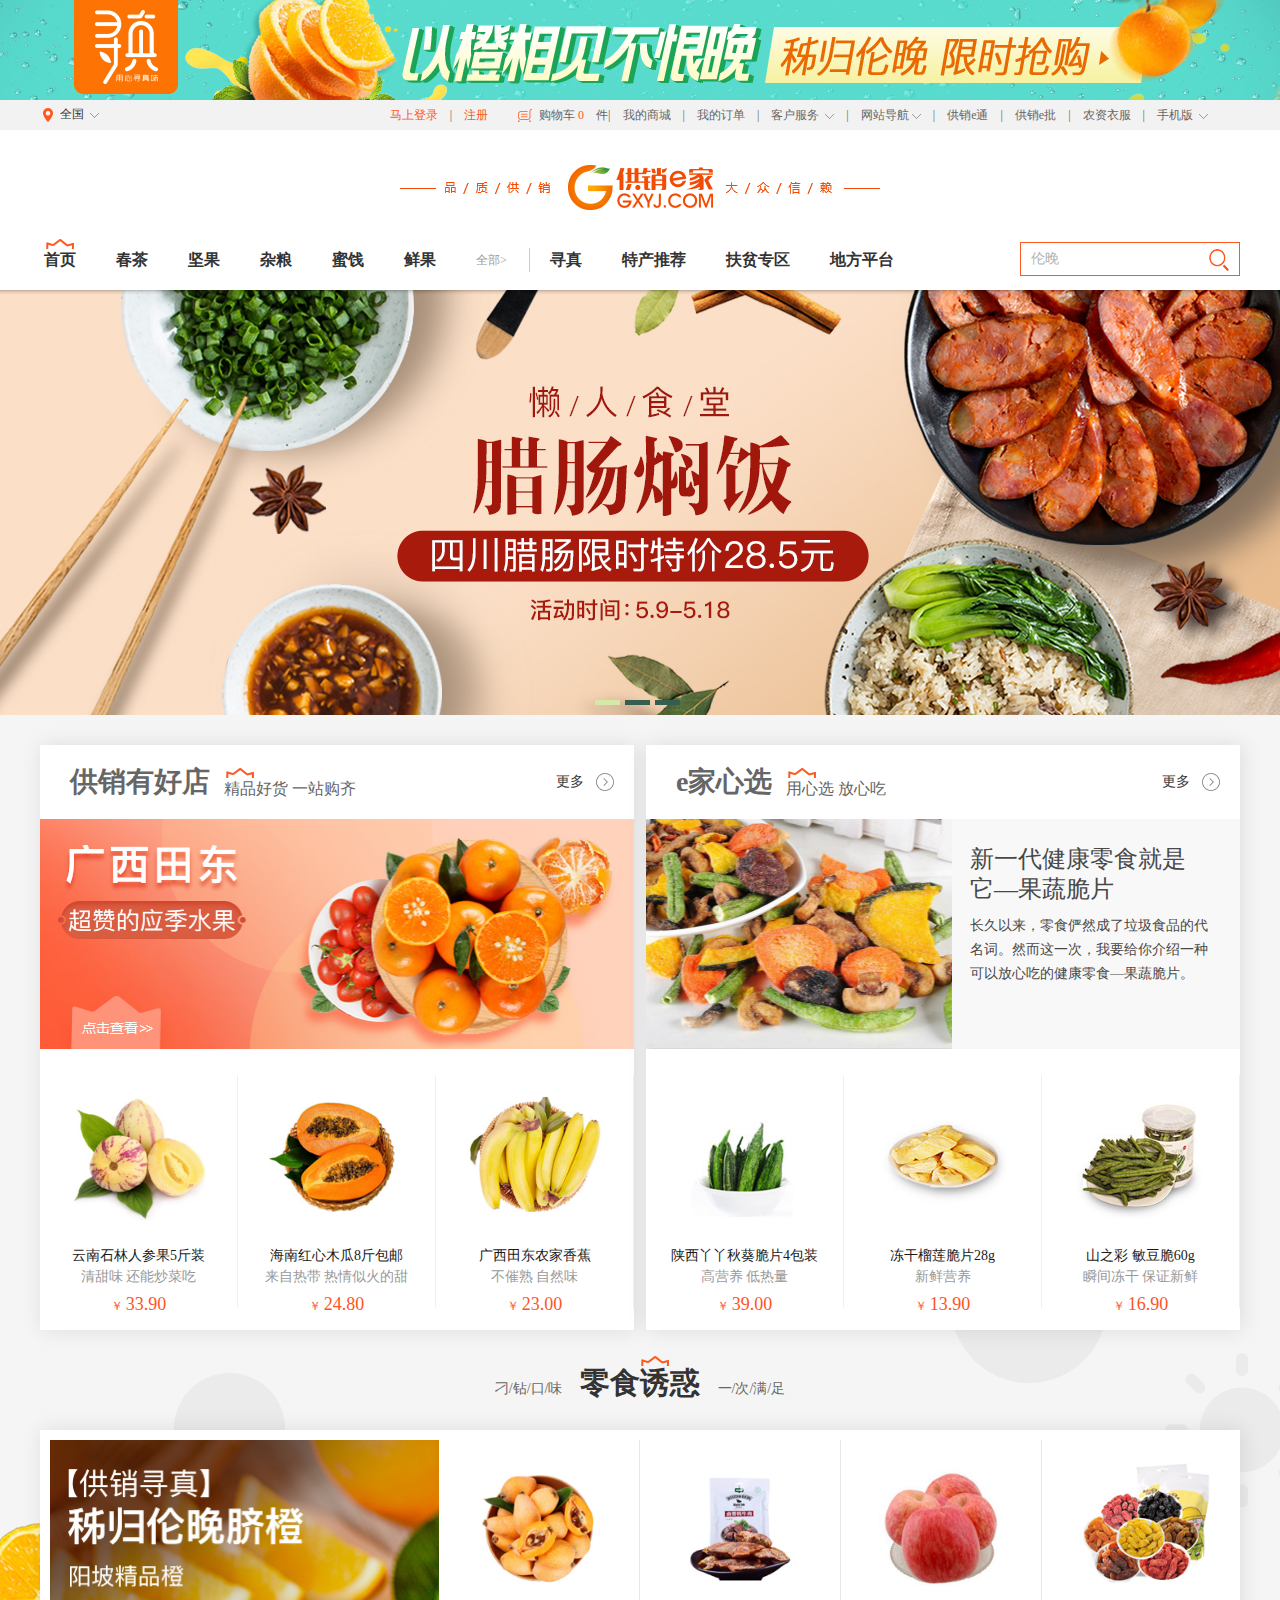
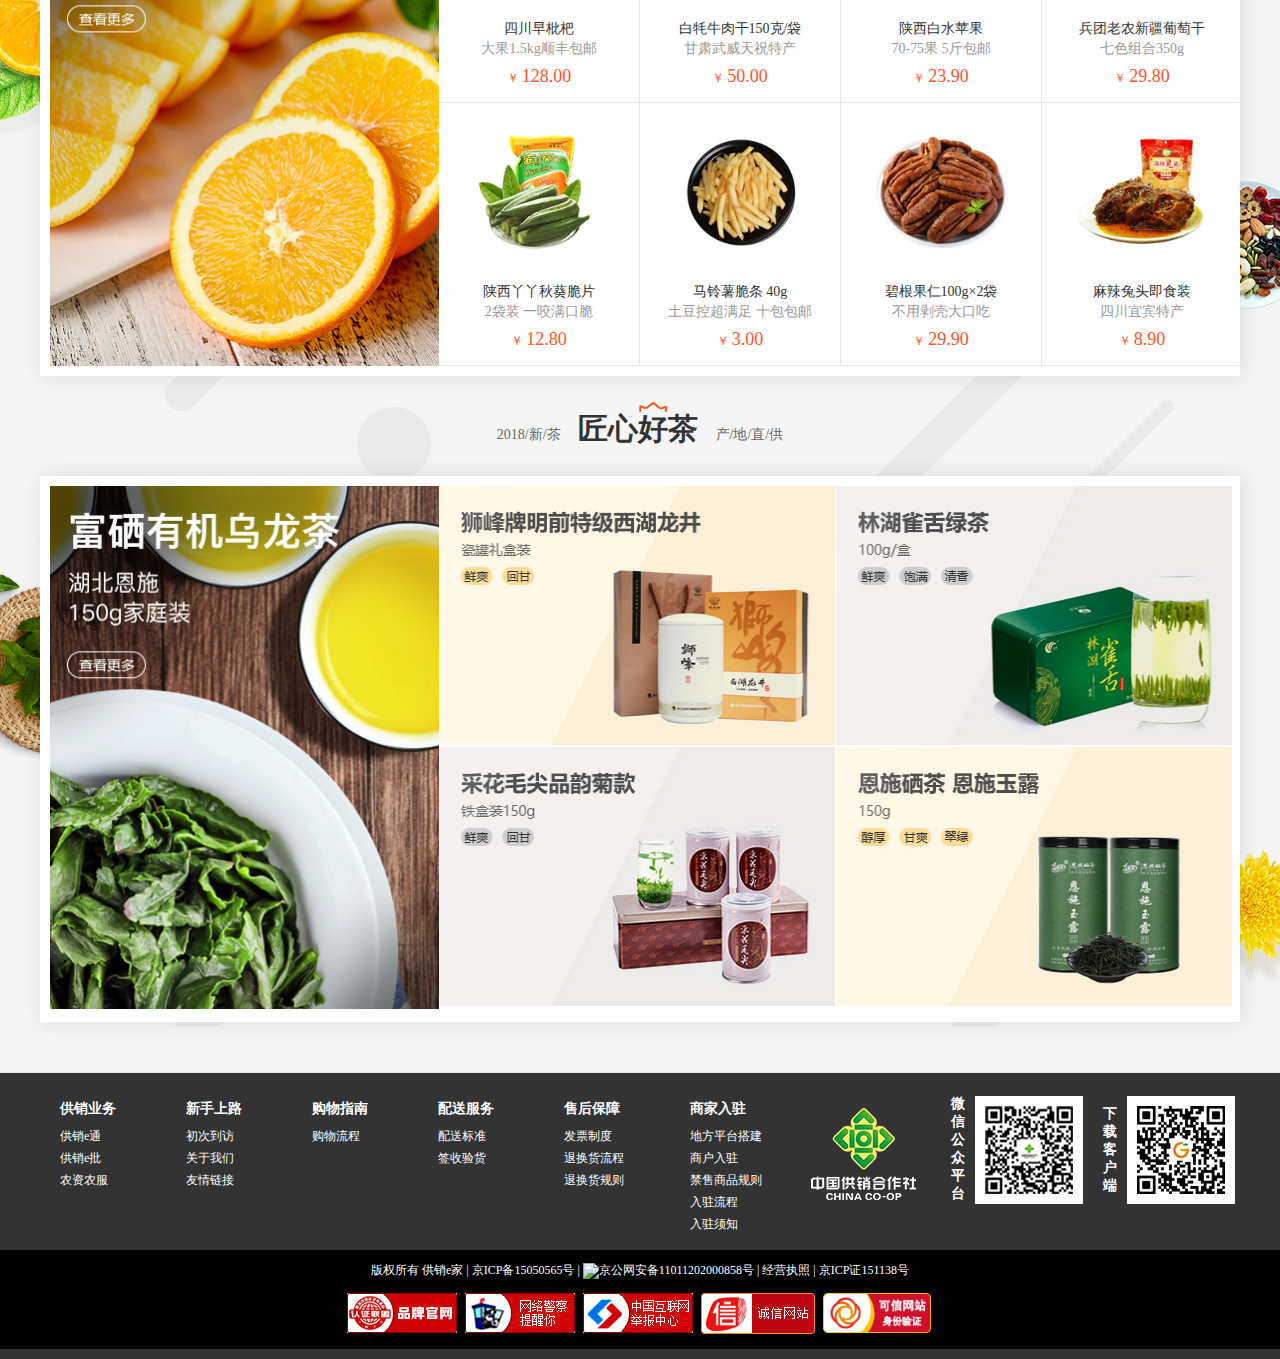
==== commit fc5fd5bd: "差不多最终版" ====
--- a/index.html
+++ b/index.html
@@ -8,17 +8,22 @@
     <title>供销e家GXYJ.COM|中华全国供销合作总社指导创办的供销社电子商务全国平台</title>
     <link rel="stylesheet" href="css/reset.css">
     <link rel="stylesheet" href="css/index.css">
-    <!-- <link rel="stylesheet" href="css/text.css"> -->
+    <link rel="stylesheet" href="css/commen.css">
 
 
 </head>
 
 <body>
+
+    <!-- ！！！！！！！！！！！！顶部图片开始！！！！！！！！！！！！！！！！！！！！ -->
     <div id="advertisement">
         <a href="javascript:;">
             <img src="picture/1524540226500.jpg" alt="">
         </a>
     </div>
+    <!-- ！！！！！！！！！！！！顶部图片结束！！！！！！！！！！！！！！！！！！！！ -->
+
+    <!-- ！！！！！！！！！！！！顶部导航栏开始！！！！！！！！！！！！！！！！！！！！ -->
 
     <div id="head_top">
         <div id="head_nav">
@@ -28,7 +33,7 @@
                 <span class="navicon"></span>
                 <div class="position-city" style="display: none;" id="position-city">
                     <span class="wrong11" id="close"></span>
-                    <div class="container-header clearfix">
+                    <div class="container-header clear">
                         <div class="container-header-right" id="container-header-right">
                             <div class="input-contaner">
                                 <span class="search">地区搜索：</span>
@@ -38,17 +43,17 @@
                             </ul>
                         </div>
                     </div>
-                    <div class="container-midlle clearfix" style="border-bottom:1px solid #ccc;">
+                    <div class="container-midlle clear" style="border-bottom:1px solid #ccc;">
                         <span class="recond">推荐地区：</span>
                         <div class="allcitys" id="allcitys">
                             <a id="allcity" class="activecolor">全国</a>
                         </div>
                     </div>
-                    <div class="container-midlle clearfix" style="border-bottom:1px solid #ccc;">
+                    <div class="container-midlle clear" style="border-bottom:1px solid #ccc;">
                         <span class="recond">最近访问：</span>
 
                     </div>
-                    <div class="container-midlle container-bottom clearfix" id="showcityUl">
+                    <div class="container-midlle container-bottom clear" id="showcityUl">
                         <div class="list-item" id="liId0"><span class="recond word word-active">A</span>
                             <div class="allcitys allcitys-cit "><a herf="javascript:;" name="231102">爱辉区</a><a herf="javascript:;" name="654300">阿勒泰地区</a><a herf="javascript:;" name="360829">安福县</a><a herf="javascript:;" name="430923">安化县</a><a herf="javascript:;" name="340000">安徽</a>
                                 <a herf="javascript:;" name="360123">安义县</a><a herf="javascript:;" name="360726">安远县</a><a herf="javascript:;" name="141026">安泽县</a></div>
@@ -156,13 +161,13 @@
                 </div>
             </div>
             <ul id="login">
-                <li id="uesr_info"><a href="" class="a_color">马上登录</a></li>
-                <li class="li_linespace">|</li>
-                <li><a href="" class="a_color">注册</a></li>
-                <li><a href="" id="car_cont" class="shop_car">
+                <li id="uesr_info"><a href="land.html" class="a_color">马上登录</a></li>
+                <li class="li_linespace">|</li>
+                <li id="zc"><a href="register.html" class="a_color">注册</a></li>
+                <li><a href="shopcar.html" id="car_cont" class="shop_car">
                 购物车
                     <i class="i_shopcar"></i>
-                    <span class="a_color">0</span>
+                    <span id="number" class="a_color">0</span>
                     </a>件
                 </li>
                 <li class="li_linespace">|</li>
@@ -184,10 +189,10 @@
                 <li id="shopNav" class="_oBox">
                     <a href="" id="shop_center">网站导航<i class="navicon"></i> </a>
                     <div class="shoper downgx" id="shoper">
-                        <ul class="shoplist clearfix">
+                        <ul class="shoplist clear">
                             <li class="farmproduct">
                                 <h3>农产品商城</h3>
-                                <nav class="shopcontentlast clearfix">
+                                <nav class="shopcontentlast clear">
                                     <a href=""> 肉禽蛋奶 </a>
                                     <a href=""> 米面杂粮 </a>
                                     <a href=""> 熟食面点 </a>
@@ -206,7 +211,7 @@
                             </li>
                             <li class="online">
                                 <h3>货郎在线</h3>
-                                <nav class="shopcontentlast clearfix">
+                                <nav class="shopcontentlast clear">
                                     <a href=""> 生活日用 </a>
                                     <a href=""> 精品家纺 </a>
                                     <a href=""> 纸品湿巾 </a>
@@ -233,7 +238,7 @@
                             </li>
                             <li class="farmshop">
                                 <h3>农资商城</h3>
-                                <nav class="shopcontent clearfix">
+                                <nav class="shopcontent clear">
                                     <a href=""> 肥料 </a>
                                     <a href=""> 农药 </a>
                                     <a href=""> 农机具 </a>
@@ -245,7 +250,7 @@
                             </li>
                             <li class="farmlife">
                                 <h3>生活服务</h3>
-                                <nav class="shopcontent clearfix">
+                                <nav class="shopcontent clear">
                                     <a href="" target="_blank">缴水费</a>
                                     <a href="" target="_blank">缴电费</a>
                                     <a href="" target="_blank">煤气费</a>
@@ -254,7 +259,7 @@
                             </li>
                             <li class="service">
                                 <h3>服务指南</h3>
-                                <nav class="shopcontent clearfix">
+                                <nav class="shopcontent clear">
                                     <a href=""> 初次到访 </a>
                                     <a href=""> 购物流程 </a>
                                     <a href=""> 关于我们 </a>
@@ -293,25 +298,31 @@
         </div>
 
     </div>
+    <!-- ！！！！！！！！！！！！顶部导航栏结束！！！！！！！！！！！！！！！！！！！！ -->
+
+    <!-- ！！！！！！！！！！！！顶部LOGO！！！！！！！！！！！！！！！！！！！！ -->
+
     <div id="newLogo" class="head_bottom">
         <div class="head_bottomL">
-            <a href="" target="_self"><img src="picture/2018newlogo.png"></a>
-        </div>
-    </div>
-
-
+            <a href="index.html" target="_self"><img src="picture/2018newlogo.png"></a>
+        </div>
+    </div>
+
+    <!-- ！！！！！！！！！！！！顶部LOGO结束！！！！！！！！！！！！！！！！！！！！ -->
+
+    <!-- ！！！！！！！！！！！！导航栏开始！！！！！！！！！！！！！！！！！！！！ -->
 
     <div class="menubox" id="menubox">
         <s class="s_shadow"></s>
-        <div class="menu w clearfix">
+        <div class="menu w clear">
             <div class="fl navgationWrap" id="newNavigationStairAndSec">
-                <ul class="nav_tab clearfix">
-                    <li class="nvliindex"><a href="" class="nva_gx current"><i class="i_ico"></i> 首页</a></li>
-                    <li class="nvli"><a href="" target="_blank" class="nva_gx"><i class="i_ico"></i>春茶</a></li>
-                    <li class="nvli"><a href="" target="_blank" class="nva_gx"><i class="i_ico"></i>坚果</a></li>
-                    <li class="nvli"><a href="" target="_blank" class="nva_gx"><i class="i_ico"></i>杂粮</a></li>
-                    <li class="nvli"><a href="" target="_blank" class="nva_gx"><i class="i_ico"></i>蜜饯</a></li>
-                    <li class="nvli"><a href="" target="_blank" class="nva_gx"><i class="i_ico"></i>鲜果</a></li>
+                <ul class="nav_tab clear">
+                    <li class="nvliindex"><a href="index.html" class="nva_gx current"><i class="i_ico"></i> 首页</a></li>
+                    <li class="nvli"><a href="shoplist.html" target="_blank" class="nva_gx"><i class="i_ico"></i>春茶</a></li>
+                    <li class="nvli"><a href="shoplist.html" target="_blank" class="nva_gx"><i class="i_ico"></i>坚果</a></li>
+                    <li class="nvli"><a href="shoplist.html" target="_blank" class="nva_gx"><i class="i_ico"></i>杂粮</a></li>
+                    <li class="nvli"><a href="shoplist.html" target="_blank" class="nva_gx"><i class="i_ico"></i>蜜饯</a></li>
+                    <li class="nvli"><a href="shoplist.html" target="_blank" class="nva_gx"><i class="i_ico"></i>鲜果</a></li>
                 </ul>
                 <div class="pclassall"><a href="" target="_blank">全部&gt;</a></div>
                 <a class="yx-cp-tabNav-split nvliarea"></a><a class="nvliarea nva_gx" href="" target="_blank">寻真</a><a class="nvliarea nva_gx" href="" target="_blank">特产推荐</a>
@@ -323,6 +334,9 @@
             </div>
         </div>
     </div>
+    <!-- ！！！！！！！！！！！！导航栏结束！！！！！！！！！！！！！！！！！！！！ -->
+
+    <!-- ！！！！！！！！！！！！轮播图开始！！！！！！！！！！！！！！！！！！！！ -->
 
     <div id="banner">
         <div class="banner-wrapper">
@@ -343,14 +357,16 @@
             <span></span>
         </div>
     </div>
-    <!-- 分界线 -->
+    <!-- ！！！！！！！！！！！！轮播图结束！！！！！！！！！！！！！！！！！！！！ -->
+
+    <!-- 。。。。。。。。。。。。分界线 -->
     <div id="w_floor_2" class="gx-rerev w">
-        <div class="clearfix gx-rev">
+        <div class="clear gx-rev">
             <!-- 供销精品开始 -->
             <div class="gx_jp gx_wh">
-                <div class="gx_topv clearfix">
+                <div class="gx_topv clear">
                     <div class="topv_left fl">
-                        <div class="topv_leftc clearfix">
+                        <div class="topv_leftc clear">
                             <h2>供销有好店</h2>
                             <span class="sp-txt">精品好货 一站购齐</span>
                         </div>
@@ -363,7 +379,7 @@
                     <a target="_blank" href=""> <img class="lazy" src="picture/1523865743801.jpg" alt=""></a>
                 </div>
                 <div class="pro_vlist">
-                    <ul class="clearfix">
+                    <ul class="clear">
                         <li>
                             <a target="_blank" href="">
                                 <div class="prov_img">
@@ -398,9 +414,9 @@
                 </div>
             </div>
             <div class="gx_shop gx_wh">
-                <div class="gx_topv clearfix">
+                <div class="gx_topv clear">
                     <div class="topv_left fl">
-                        <div class="topv_leftc clearfix">
+                        <div class="topv_leftc clear">
                             <h2>e家心选</h2>
                             <span class="sp-txt">用心选 放心吃</span>
                         </div>
@@ -410,7 +426,7 @@
                         <a id="goodShop" href="" target="_blank">更多 <i class="morev"></i></a>
                     </div>
                 </div>
-                <div class="pic_vshop clearfix">
+                <div class="pic_vshop clear">
                     <a href="" target="_blank" class="imgbaner">
                         <div class="imgv">
                             <img class="lazy" src="picture/1525847221972.jpg" alt="">
@@ -424,7 +440,7 @@
                     </a>
                 </div>
                 <div class="pro_vlist">
-                    <ul class="clearfix">
+                    <ul class="clear">
                         <li>
                             <a target="_blank" href="">
                                 <div class="prov_img">
@@ -461,7 +477,7 @@
             <!-- 好店推荐结束 -->
         </div>
     </div>
-    <!-- 零食诱惑 -->
+    <!-- 。。。。。。。。。。。。零食诱惑。。。。。。。。。。。。。 -->
     <div id="w_floor_3" class="floor_wrapper w floor">
         <div class="goods_txt Title">
             刁/钻/口/味
@@ -479,7 +495,7 @@
             </div>
             <div class="mc_col">
                 <div class="mc_inner">
-                    <ul class="p_list clearfix">
+                    <ul class="p_list clear">
                         <li>
                             <a target="_blank" href="javascript:;">
                                 <div class="p_pic">
@@ -605,7 +621,7 @@
             </div>
         </div>
     </div>
-    <!-- ……………………………………………………………………………………………………匠心好茶...................... -->
+    <!-- ……………………………………………………………匠心好茶...................... -->
     <div id="w_floor_4" class="floor_wrapper w floor">
         <div class="ls-cir">
             <img src="picture/1523867868434.jpg">
@@ -622,7 +638,7 @@
             </div>
             <div class="mc_col">
                 <div class="mc_inner">
-                    <ul class="p_list_lsgh clearfix">
+                    <ul class="p_list_lsgh clear">
                         <li>
                             <a target="_blank" href="javascript:;"> <img class="lazy" data-echo="picture/1523868411603.jpg" alt="" src="picture/1523868411603.jpg"> </a>
                         </li>
@@ -640,8 +656,117 @@
             </div>
         </div>
     </div>
+    <!-- ……………………………………………………………底部...................... -->
+    <div class="ifooter">
+        <div class="helper clear">
+            <ul>
+                <li>
+                    <dl>
+                        <dt>供销业务</dt>
+                        <dd><a href="" target="view_frame">供销e通</a></dd>
+                        <dd><a href="" target="view_frame">供销e批</a></dd>
+                        <dd><a href="" target="view_frame">农资农服</a></dd>
+                    </dl>
+                </li>
+                <li>
+                    <dl>
+                        <dt>新手上路</dt>
+                        <dd><a href="" target="view_frame">初次到访</a></dd>
+                        <dd><a href="" target="view_frame">关于我们</a></dd>
+                        <dd><a href="" target="view_frame">友情链接</a></dd>
+                    </dl>
+                </li>
+                <li>
+                    <dl>
+                        <dt>购物指南</dt>
+                        <dd><a href="">购物流程</a></dd>
+                    </dl>
+                </li>
+                <li>
+                    <dl>
+                        <dt>配送服务</dt>
+                        <dd><a href="" target="view_frame">配送标准</a></dd>
+                        <dd><a href="" target="view_frame">签收验货</a></dd>
+                    </dl>
+                </li>
+                <li>
+                    <dl>
+                        <dt>售后保障</dt>
+                        <dd><a href="" target="view_frame">发票制度</a></dd>
+                        <dd><a href="" target="view_frame">退换货流程</a></dd>
+                        <dd><a href="" target="view_frame">退换货规则</a></dd>
+                    </dl>
+                </li>
+                <li>
+                    <dl>
+                        <dt>商家入驻</dt>
+                        <dd><a href="" target="view_frame">地方平台搭建</a></dd>
+                        <dd><a href="" target="view_frame">商户入驻</a></dd>
+                        <dd><a href="" target="view_frame">禁售商品规则</a></dd>
+                        <dd><a href="" target="view_frame">入驻流程</a></dd>
+                        <dd><a href="" target="view_frame">入驻须知</a></dd>
+                    </dl>
+                </li>
+            </ul>
+            <div class="gxcoop">
+                <a href=""> <img src="picture/gxcoop.png" alt=""></a>
+            </div>
+            <ul class="wx_col">
+                <li class="clear">
+                    <h4>微信公众平台</h4>
+                    <p>
+                        <a href=""> <img src="picture/wx-bg1-index.png" width="108" height="108"></a>
+                    </p>
+                </li>
+                <li class="clear">
+                    <h4 class="text-middle">下载客户端</h4>
+                    <p>
+                        <a href=""> <img src="picture/wx-bg2-index.png" width="108" height="108"></a>
+                    </p>
+                </li>
+            </ul>
+        </div>
+        <div class="copyright" style="margin:0 auto;">
+            <span>版权所有 供销e家&nbsp;|&nbsp;京ICP备15050565号&nbsp;|&nbsp;<a href="" target="_blank"><img src="picture/footerFlag.png" style="vertical-align: middle;">京公网安备11011202000858号</a>&nbsp;|&nbsp;<a href="http://www.gxyj.com/active/ynzzpc/blic.html?mallId=00000000" target="_blank">经营执照</a>&nbsp;|&nbsp;京ICP证151138号</span>
+        </div>
+        <div class="copybox">
+            <div class="copyimg">
+                <a id="_pingansec_bottomimagesmall_brand" href="" target="_blank"> <img src="picture/110×40.jpg"> </a>
+                <a href="" target="_blank"> <img src="picture/110×40-1.jpg"> </a>
+                <a href="" target="_blank"> <img src="picture/110×40-2.jpg"> </a>
+                <a href="" target="_blank"> <img src="picture/cert (1).png"> </a>
+                <a id="___szfw_logo___" href="" target="_blank"><img src="picture/cnnic.png" style="widht:110px;height:40px;" border="0"></a>
+            </div>
+        </div>
+    </div>
+    <div id="elevatorNew" class="elevator">
+        <div class="tab_cart ">
+            <a href=" " target="_blank " class="buycart i_ico2 " style="display: block; "></a>
+            <a id="carttext " href="shopcar.html" target="_blank " class="carttext " style="display: none; ">购物车</a>
+        </div>
+        <ul>
+            <li class=" ">
+                <a href="#w_floor_3 "> <span class="txt ">零食诱惑</span> </a>
+            </li>
+            <li class=" ">
+                <a href="#w_floor_4 "> <span class="txt ">匠心好茶</span> </a>
+            </li>
+        </ul>
+        <div class="contact_service ">
+            <a class="i_ico2 "></a>
+            <a id="ser_kf " class="text ">联系客服</a>
+        </div>
+        <div class="scroll_top ">
+            <a id="gotop " class="i_ico2 "></a>
+            <a id="gotoptext " href="#advertisement" class="gttext ">回到顶部</a>
+        </div>
+    </div>
 </body>
-<script src="js/jquery-3.3.1.js"></script>
-<script src="js/index.js"></script>
+
+<script src="js/jquery-3.3.1.js "></script>
+<script src="js/index.js "></script>
+<script src="js/jquery.cookie.js"></script>
+<script src="js/user.js"></script>
+<script src="js/same.js "></script>
 
 </html>--- a/css/index.css
+++ b/css/index.css
@@ -16,718 +16,6 @@
     display: block;
     width: 1920px;
     height: 100px;
-}
-
-#head_top {
-    width: 100%;
-    height: 30px;
-    background: #f2f2f2;
-    position: relative;
-}
-
-#head_nav {
-    width: 1200px;
-    height: 30px;
-    margin: 0 auto;
-}
-
-#city_list {
-    width: 300px;
-    float: left;
-    position: relative;
-}
-
-#city_list i {
-    margin-top: 8px;
-    width: 13px;
-    height: 14px;
-    display: block;
-    float: left;
-    background: url(../images/navicon.png) no-repeat -11px 0;
-}
-
-#city_list a {
-    line-height: 28px;
-    margin-left: 7px;
-}
-
-.navicon {
-    display: inline-block;
-    background: url(../images/navicon.png) no-repeat;
-    width: 9px;
-    height: 5px;
-    margin-left: 3px;
-}
-
-#login {
-    margin-right: 20px;
-    float: left;
-}
-
-#login li {
-    float: left;
-    position: relative;
-    font-size: 100%;
-    color: #666;
-    line-height: 30px;
-}
-
-#head_top #login .a_color {
-    color: #fd581e;
-}
-
-#head_top a:hover {
-    color: #fd581e
-}
-
-#login li>a {
-    padding: 0 10px;
-    color: #666;
-    margin: 0 2px;
-}
-
-.li_linespace {
-    color: #b3b3b3;
-}
-
-#login .i_shopcar {
-    background-image: url(../images/navicon.png);
-    background-repeat: no-repeat;
-    width: 14px;
-    height: 14px;
-    display: block;
-    position: absolute;
-    background-position: -27px 0;
-    top: 50%;
-    margin-top: -6px;
-    left: 16px;
-}
-
-#login #car_cont {
-    height: 100%;
-    display: inline-block;
-    position: relative;
-    padding-left: 37px;
-    margin-left: 2px;
-    margin-right: 2px;
-}
-
-#kffwon {
-    z-index: 1;
-    width: 83px;
-    border-left: 1px solid #cbcbcb;
-    border-right: 1px solid #cbcbcb;
-    border-bottom: 1px solid #cbcbcb;
-    background: #fff;
-    position: absolute;
-    left: 2px;
-    top: 30px;
-    display: none;
-}
-
-#kffwon>a {
-    display: block;
-    width: 100%;
-    padding: 0 10px;
-}
-
-#login .shoper .shoplist {
-    padding-top: 20px;
-}
-
-#login .shoper {
-    position: absolute;
-    top: 30px;
-    left: 128px;
-    width: 1200px;
-    margin-left: -924px;
-    height: 336px;
-    border: 1px solid #d7d7d7;
-    background: #fff;
-    z-index: 1000;
-    border-top: none;
-    display: none;
-    overflow: hidden;
-}
-
-#login .shoper .shoplist li {
-    width: auto;
-    float: left;
-    height: 290px;
-    border-right: 1px solid #d7d7d7;
-    padding-left: 18px;
-    padding-right: 18px;
-    margin-left: 0;
-}
-
-#login .shoper .shoplist .farmproduct {
-    width: 215px;
-}
-
-#login .shoper .shoplist h3 {
-    font-size: 16px;
-    line-height: 42px;
-    height: 42px;
-    padding-bottom: 4px;
-}
-
-#login .shoper .shoplist .shopcontent {
-    line-height: 24px;
-    width: 220px;
-    padding-bottom: 16px;
-}
-
-#login .shoper .shopcontent a {
-    margin-right: 32px;
-    float: left;
-    line-height: 26px;
-}
-
-#login .shoper .shopcontentlast {
-    line-height: 26px;
-    width: 220px;
-}
-
-#login .shoper .shopcontentlast a {
-    margin-right: 20px
-}
-
-#login .shoper .shoplist .online {
-    width: 215px;
-    border-top: 0;
-}
-
-#login .shoper .online .shopcontent {
-    line-height: 24px;
-    width: 190px;
-    padding-bottom: 16px;
-}
-
-#login .shoper .online .shopcontent a {
-    margin-right: 30px;
-    float: left;
-    line-height: 26px;
-}
-
-#login .shoper .online .shopcontentlast {
-    line-height: 26px;
-    width: 220px;
-}
-
-#login .shoper .online .shopcontentlast a {
-    margin-right: 18px;
-    float: left;
-    width: auto;
-}
-
-#login .shoper .shoplist .farmshop {
-    width: 180px;
-}
-
-#login .shoper .farmshop .shopcontent {
-    line-height: 30px;
-    width: 198px;
-    margin-left: 0;
-}
-
-#login .shoper .farmshop .shopcontent a {
-    margin-right: 35px;
-    float: left;
-    line-height: 26px;
-}
-
-#login .shoper .shoplist .farmlife {
-    width: 180px;
-}
-
-#login .shoper .farmlife .shopcontent {
-    line-height: 36px;
-    width: 170px;
-    margin-left: 0;
-}
-
-#login .shoper .farmlife .shopcontent a {
-    margin-right: 22px;
-    float: left;
-}
-
-#login .shoper .shoplist .service {
-    width: 225px;
-    border-right: none;
-}
-
-#login .shoper .service .shopcontent {
-    line-height: 30px;
-    width: 250px;
-    margin-left: 0;
-}
-
-#login .shoper .service .shopcontent a {
-    margin-right: 15px;
-    float: left;
-    line-height: 26px;
-}
-
-.shopcenter .a-navall {
-    position: relative;
-    padding-right: 25px;
-    border-left: 1px solid #f2f2f2;
-    border-right: 1px solid #f2f2f2;
-    border-top: 1px solid #f2f2f2;
-}
-
-.kfcenter .a-kffw {
-    position: relative;
-    padding-right: 25px;
-    border-left: 1px solid #f2f2f2;
-    border-right: 1px solid #f2f2f2;
-    border-top: 1px solid #f2f2f2;
-}
-
-.kfcenter .kffwcon {
-    z-index: 1;
-    width: 83px;
-    border-left: 1px solid #cbcbcb;
-    border-right: 1px solid #cbcbcb;
-    border-bottom: 1px solid #cbcbcb;
-    background: #fff;
-    position: absolute;
-    left: 2px;
-    top: 30px;
-    display: none;
-    *width: 87px;
-}
-
-.kfcenter .kffwcon>a {
-    cursor: pointer;
-    width: 83px;
-    display: block;
-    margin-left: 2px;
-}
-
-#helpcenter .hecon a.heav {
-    width: 72px;
-    height: 34px;
-    display: block;
-    float: left;
-    line-height: 34px;
-    text-align: center;
-    font-size: 12px;
-    color: #3d3d3d;
-    padding: 0;
-    border-bottom: 1px solid #f3f3f3;
-}
-
-.licurbox .anav-cur {
-    border-left: 1px solid #cbcbcb;
-    border-right: 1px solid #cbcbcb;
-    border-top: 1px solid #cbcbcb;
-    background: #fff;
-}
-
-#qr_code {
-    position: absolute;
-    right: 2px;
-    top: 30px;
-    width: 195px;
-    height: 110px;
-    text-align: center;
-    display: none;
-    z-index: 10;
-}
-
-#qr_code img {
-    display: block;
-    float: left;
-    width: 90px;
-    height: 107px;
-}
-
-.position-city {
-    width: 452px;
-    margin: 0 auto;
-    margin-top: 20px;
-    border-left: 1px solid #ccc;
-    border-right: 1px solid #ccc;
-    border-top: 1px solid #ccc;
-    border-bottom: 1px solid #ccc;
-    margin-bottom: 20px;
-    background-color: #fff;
-    position: absolute;
-    top: 10px;
-    left: 0px;
-    z-index: 999999;
-    overflow: auto;
-    height: 559px;
-    padding: 0;
-}
-
-.container-header {
-    height: 45px;
-    background: #f5f5f5;
-}
-
-.container-header-left {
-    float: left;
-    width: 600px;
-}
-
-.container-header-left .mess-con {
-    line-height: 45px;
-    width: 600px;
-}
-
-.container-header-left .web-selecs input {
-    width: 84px;
-    height: 24px;
-    text-indent: 10px;
-    line-height: 24px;
-}
-
-.container-header-left .web-selecs div {
-    float: left;
-    margin-right: 10px;
-}
-
-.container-header-left .nice-select {
-    position: relative;
-    cursor: pointer;
-}
-
-.container-header-left .nice-select input {
-    background: #fff;
-    border-color: #999999;
-    border: 1px solid #d3d3d3;
-}
-
-.container-header-left .web-selecs .angle {
-    right: 10px;
-    top: 12px;
-    position: absolute;
-    width: 10px;
-    height: 5px;
-}
-
-.container-header-left .nice-select ul {
-    width: 84px;
-    border: 1px solid #d3d3d3;
-    background: #fff;
-    position: absolute;
-    top: 25px;
-    z-index: 2;
-}
-
-.container-header-left .nice-select ul li {
-    line-height: 30px;
-    padding-left: 10px
-}
-
-.container-header-left .nice-select ul li:hover {
-    background: #f2f2f2
-}
-
-.container-header-left .nice-select ul li a {
-    display: block;
-}
-
-.container-header-right {
-    float: left;
-    margin-left: 20px;
-    /*margin-top: 12px;*/
-}
-
-.container-header-right .input-contaner {
-    height: 45px;
-    position: relative;
-    /*line-height: 24px;*/
-}
-
-.container-header-right .search {
-    font-size: 14px;
-    line-height: 45px;
-    float: left;
-    width: 74px;
-}
-
-.container-header-right input {
-    font-size: 12px;
-    width: 290px;
-    height: 24px;
-    color: #d3d3d3;
-    text-indent: 10px;
-    margin-top: 10px;
-    line-height: 28px;
-    border: 1px solid #d3d3d3;
-}
-
-.container-header-right input.ipme {
-    color: #6a666a;
-}
-
-.container-midlle {
-    overflow: hidden;
-    border-bottom: 1px solid #ccc;
-    position: relative;
-}
-
-.container-midlle .recond {
-    width: 100px;
-    float: left;
-    font-size: 14px;
-    text-indent: 20px;
-    margin-top: 13px;
-    height: 40px;
-}
-
-.container-midlle .allcitys {
-    display: table;
-    margin-top: 6px;
-    width: 335px;
-    margin-bottom: 6px;
-}
-
-.container-midlle .allcitys a {
-    float: left;
-    margin-right: 30px;
-    /*padding-bottom: 10px;*/
-    line-height: 24px;
-    font-size: 14px;
-}
-
-.container-midlle .allcitys .activecolor {
-    color: #fd581e;
-}
-
-.container-midlle .allcitys a:hover {
-    color: #fd581e;
-}
-
-.container-bottom .word {
-    width: 26px;
-    height: 24px;
-    background: #e4e4e4;
-    color: #000;
-    line-height: 24px;
-    text-indent: 0;
-    text-align: center;
-    margin-left: 20px;
-    margin-top: 6px;
-}
-
-.container-bottom .allcitys-cit {
-    margin-left: 80px;
-}
-
-.container-bottom .activeheight {
-    margin-top: 6px
-}
-
-.container-bottom .list-item {
-    width: 437px;
-    /*height: 115px;*/
-    overflow: hidden;
-    /*position: relative;*/
-}
-
-.container-bottom .list-item .position-ico {
-    position: absolute;
-    left: 20px;
-    top: 6px;
-    width: 140px;
-    height: 40px;
-    line-height: 32px;
-    text-align: center;
-    background: url(../images/u145.png);
-    color: #fff;
-    font-size: 14px;
-}
-
-.container-bottom .list-item:hover {
-    background: #f2f2f2;
-}
-
-.container-bottom .list-item:hover .word-active {
-    background: #fd581e;
-    color: #fff;
-}
-
-.head_bottom {
-    position: relative;
-    width: 100%;
-    min-width: 1200px;
-    margin: 0 auto;
-    padding: 35px 0 20px;
-    background: #fff;
-}
-
-.head_bottom .head_bottomL {
-    width: 480px;
-    height: 45px;
-    text-align: center;
-    margin: 0 auto;
-}
-
-#newNavigationStairAndSec {
-    float: left;
-}
-
-.menubox {
-    background: #fff;
-}
-
-.menubox .gx-nav {
-    height: 60px;
-}
-
-.menubox .menu {
-    height: 60px;
-    position: static;
-    width: 1200px;
-    padding-left: 0;
-    margin: 0 auto;
-}
-
-.navgationWrap {
-    width: 960px;
-    height: 60px;
-    overflow: hidden;
-}
-
-.menubox .menu ul {
-    float: left;
-    height: 60px;
-    width: auto;
-}
-
-.menubox .menu ul.nav_tab {
-    margin-left: -16px;
-    max-width: 891px;
-    padding-right: 73px;
-    overflow: hidden;
-}
-
-.menubox .menu ul.nav_act {
-    width: 384px;
-    overflow: hidden;
-}
-
-.menubox .menu ul .nvli,
-.menubox .menu a.nvliarea,
-.menubox .menu ul .nvliindex {
-    float: left;
-    padding: 0 20px;
-    height: 60px;
-    line-height: 60px;
-    position: inherit;
-}
-
-.menubox .menu ul .nvliindex a.nva_gx .i_ico {
-    width: 28px;
-    height: 10px;
-    display: block;
-    position: absolute;
-    background: url(../images/i_ico_new.png) no-repeat;
-    left: 2px;
-    top: -12px;
-}
-
-.menubox .menu ul .nvli a.nva_gx,
-.menubox .menu .nvliarea.nva_gx,
-.menubox .menu ul .nvliindex {
-    font-size: 16px;
-    text-align: center;
-    color: #333333;
-    font-weight: bold;
-}
-
-.menubox .menu ul .nvli a.nva_gx,
-.menubox .menu ul .nvliindex a.nva_gx {
-    position: relative;
-}
-
-.menubox .menu ul .nvli a.nva_gx .i_ico {
-    width: 28px;
-    height: 10px;
-    display: block;
-    position: absolute;
-    display: none;
-    background: url(../images/i_ico_new.png) no-repeat;
-    left: 2px;
-    top: -12px;
-}
-
-.menubox .menu ul .nvli a.current {
-    color: #fd581e;
-}
-
-.menubox .menu ul .nvli a.current .i_ico {
-    display: block;
-}
-
-.menubox .menu ul .nvli a:hover,
-.menubox .menu a.nvliarea:hover {
-    color: #ea5413;
-}
-
-.menubox .menu ul .nvli a.nva_gx {
-    line-height: 60px;
-}
-
-.menubox .menu .yx-cp-tabNav-split.nvliarea {
-    border-left: 1px solid #ccc;
-    height: 24px;
-    margin-top: 18px;
-    float: left;
-    padding: 0;
-    position: initial;
-}
-
-.menubox .menu .pclassall {
-    line-height: 60px;
-    height: 60px;
-    float: left;
-    margin-left: -73px;
-}
-
-.menubox .menu .pclassall a {
-    font-size: 12px;
-    color: #999999;
-    padding: 0 20px;
-}
-
-.menubox .menu .head_botomR {
-    float: right;
-    width: 220px;
-    height: 36px;
-    display: inline;
-    margin-top: 12px;
-    margin-left: 0;
-    position: relative;
-}
-
-.menubox .menu .head_botomR .text {
-    box-sizing: border-box;
-    width: 220px;
-    height: 34px;
-    background: none;
-    border: 1px solid #fd581e;
-    font-size: 14px;
-    color: #b2b2b2;
-    padding: 0 32px 0 10px;
-    float: left;
-    line-height: 32px;
-    margin-top: 0;
-}
-
-.search_box .button {
-    position: absolute;
-    top: 0;
-    right: 3px;
-    background: url(../images/search_new.png) no-repeat center center;
-    width: 36px;
-    height: 36px;
-    margin-top: 0;
-    background-color: transparent;
 }
 
 #banner {
@@ -758,7 +46,7 @@
     bottom: 10px;
     left: 50%;
     width: 90px;
-    z-index: 999;
+    z-index: 888;
 }
 
 #banner .banner_pagination span {
@@ -1371,5 +659,231 @@
 }
 
 .ls-cir {
-    position: absolute;
+    width: 1430px;
+    height: 650px;
+    /* background: url(../../images/lsbg.png) no-repeat; */
+    display: block;
+    position: absolute;
+    top: 0px;
+    left: -115px;
+    z-index: -1;
+}
+
+#kx_verify {
+    margin: 0;
+}
+
+#kx_verify img {
+    width: 109px;
+    height: auto;
+}
+
+.i_ico2 {
+    background: url(../images/i_ico2.png) no-repeat 0 0;
+}
+
+.elevator {
+    position: fixed;
+    left: 50%;
+    margin-left: 625px;
+    top: 160px;
+    width: 50px;
+    background: #fff;
+    display: none;
+    z-index: 100;
+}
+
+.elevator .tab_cart {
+    position: relative;
+    display: block;
+    width: 50px;
+    height: 50px;
+    cursor: pointer;
+    background-image: url(../images/buybg.jpg);
+    background-repeat: no-repeat;
+    background-color: transparent;
+    background-position: 0% 0%;
+    border-bottom: 0;
+}
+
+.elevator .tab_cart a {
+    position: relative;
+    display: block;
+    width: 50px;
+    height: 50px;
+}
+
+.elevator .tab_cart a.buycart {
+    display: block;
+    width: 24px;
+    height: 24px;
+    position: absolute;
+    left: 50%;
+    top: 50%;
+    margin-left: -12px;
+    margin-top: -12px;
+    background-position: -2px -1px;
+}
+
+.elevator .tab_cart a.carttext {
+    width: 36px;
+    height: 16px;
+    display: none;
+    color: #fff;
+    top: 10px;
+    left: 0;
+    margin: 0;
+    text-align: center;
+    line-height: 24px;
+    padding: 12px 6px 22px 8px;
+    background: #ff5e04;
+}
+
+.elevator ul li a:hover {
+    background: url(../images/flcurbg.jpg) no-repeat;
+}
+
+.elevator ul li a:hover span {
+    color: #fff;
+}
+
+.elevator .scroll_top {
+    position: relative;
+}
+
+.elevator .scroll_top {
+    width: 50px;
+    height: 50px;
+    cursor: pointer;
+}
+
+.elevator .scroll_top a {
+    display: block;
+    width: 50px;
+    height: 50px;
+}
+
+.elevator .scroll_top a {
+    background-color: #fcecd4;
+    background-position: 14px -26px;
+}
+
+.elevator .scroll_top a.gotoptext {
+    width: 40px;
+    height: 40px;
+    display: none;
+    color: #fff;
+    top: 0;
+    left: 0;
+    margin: 0;
+    text-align: center;
+    line-height: 16px;
+    padding: 5px;
+}
+
+.elevator .scroll_top a:hover {
+    background-color: transparent;
+}
+
+.elevator ul {
+    overflow: hidden;
+}
+
+.elevator li {
+    float: left;
+    background: #ffffff;
+    width: 50px;
+    height: 50px;
+    overflow: hidden;
+    border-bottom: 1px #eeeeee solid;
+}
+
+.elevator li a {
+    display: block;
+    width: 50px;
+    height: 50px;
+    float: left;
+}
+
+.elevator li span {
+    display: block;
+    text-align: center;
+    overflow: hidden;
+}
+
+.elevator li span.txt {
+    padding: 0;
+    width: 30px;
+    height: 30px;
+    line-height: 16px;
+    background-color: transparent;
+    margin: 10px;
+}
+
+.elevator .contact_service {
+    width: 50px;
+    height: 50px;
+    background-color: #fee0d5;
+    position: relative;
+    border-top: 0;
+    cursor: pointer;
+}
+
+.elevator .contact_service a {
+    display: block;
+    width: 23px;
+    height: 23px;
+    background-position: -4px -81px;
+    position: absolute;
+    left: 50%;
+    top: 50%;
+    margin-left: -10px;
+    margin-top: -10px;
+}
+
+.elevator .contact_service a.text {
+    width: 34px;
+    height: 34px;
+    display: none;
+    color: #fff;
+    top: 0;
+    left: 0;
+    margin: 0;
+    text-align: center;
+    line-height: 16px;
+    padding: 8px 8px;
+    background: #ff6305;
+}
+
+.elevator .scroll_top a.gttext {
+    position: absolute;
+    width: 34px;
+    height: 34px;
+    display: none;
+    color: #fff;
+    top: 0;
+    left: 0;
+    margin: 0;
+    text-align: center;
+    line-height: 16px;
+    padding: 8px;
+    background: #ff5e04;
+}
+
+.elevator li span.txt {
+    color: #ff6305;
+    padding: 0;
+    width: 30px;
+    height: 30px;
+    line-height: 16px;
+    background-color: transparent;
+    margin: 10px;
+}
+
+.elevator li.cur a {
+    background: url(../images/flcurbg.jpg) no-repeat;
+}
+
+.elevator li.cur a span {
+    color: #fff;
 }--- a/css/commen.css
+++ b/css/commen.css
@@ -0,0 +1,888 @@
+/* 头部 */
+
+#head_top {
+    width: 100%;
+    height: 30px;
+    background: #f2f2f2;
+    position: relative;
+}
+
+#head_nav {
+    width: 1200px;
+    height: 30px;
+    margin: 0 auto;
+    position: relative;
+}
+
+#city_list {
+    width: 300px;
+    float: left;
+    position: relative;
+}
+
+#city_list i {
+    margin-top: 8px;
+    width: 13px;
+    height: 14px;
+    display: block;
+    float: left;
+    background: url(../images/navicon.png) no-repeat -11px 0;
+}
+
+#city_list a {
+    line-height: 28px;
+    margin-left: 7px;
+}
+
+.navicon {
+    display: inline-block;
+    background: url(../images/navicon.png) no-repeat;
+    width: 9px;
+    height: 5px;
+    margin-left: 3px;
+}
+
+#login {
+    /* margin-right: 20px; */
+    float: left;
+    position: absolute;
+    right: 20px;
+}
+
+#login li {
+    float: left;
+    position: relative;
+    font-size: 100%;
+    color: #666;
+    line-height: 30px;
+}
+
+#head_top #login .a_color {
+    color: #fd581e;
+}
+
+#head_top a:hover {
+    color: #fd581e
+}
+
+#login li>a {
+    padding: 0 10px;
+    color: #666;
+    margin: 0 2px;
+}
+
+.li_linespace {
+    color: #b3b3b3;
+}
+
+#login .i_shopcar {
+    background-image: url(../images/navicon.png);
+    background-repeat: no-repeat;
+    width: 14px;
+    height: 14px;
+    display: block;
+    position: absolute;
+    background-position: -27px 0;
+    top: 50%;
+    margin-top: -6px;
+    left: 16px;
+}
+
+#login #car_cont {
+    height: 100%;
+    display: inline-block;
+    position: relative;
+    padding-left: 37px;
+    margin-left: 2px;
+    margin-right: 2px;
+}
+
+#kffwon {
+    z-index: 1;
+    width: 83px;
+    border-left: 1px solid #cbcbcb;
+    border-right: 1px solid #cbcbcb;
+    border-bottom: 1px solid #cbcbcb;
+    background: #fff;
+    position: absolute;
+    left: 2px;
+    top: 30px;
+    display: none;
+}
+
+#kffwon>a {
+    display: block;
+    width: 100%;
+    padding: 0 10px;
+}
+
+#login .shoper .shoplist {
+    padding-top: 20px;
+}
+
+#login .shoper {
+    position: absolute;
+    top: 30px;
+    left: 128px;
+    width: 1200px;
+    margin-left: -924px;
+    height: 336px;
+    border: 1px solid #d7d7d7;
+    background: #fff;
+    z-index: 1000;
+    border-top: none;
+    display: none;
+    overflow: hidden;
+}
+
+#login .shoper .shoplist li {
+    width: auto;
+    float: left;
+    height: 290px;
+    border-right: 1px solid #d7d7d7;
+    padding-left: 18px;
+    padding-right: 18px;
+    margin-left: 0;
+}
+
+#login .shoper .shoplist .farmproduct {
+    width: 215px;
+}
+
+#login .shoper .shoplist h3 {
+    font-size: 16px;
+    line-height: 42px;
+    height: 42px;
+    padding-bottom: 4px;
+}
+
+#login .shoper .shoplist .shopcontent {
+    line-height: 24px;
+    width: 220px;
+    padding-bottom: 16px;
+}
+
+#login .shoper .shopcontent a {
+    margin-right: 32px;
+    float: left;
+    line-height: 26px;
+}
+
+#login .shoper .shopcontentlast {
+    line-height: 26px;
+    width: 220px;
+}
+
+#login .shoper .shopcontentlast a {
+    margin-right: 20px
+}
+
+#login .shoper .shoplist .online {
+    width: 215px;
+    border-top: 0;
+}
+
+#login .shoper .online .shopcontent {
+    line-height: 24px;
+    width: 190px;
+    padding-bottom: 16px;
+}
+
+#login .shoper .online .shopcontent a {
+    margin-right: 30px;
+    float: left;
+    line-height: 26px;
+}
+
+#login .shoper .online .shopcontentlast {
+    line-height: 26px;
+    width: 220px;
+}
+
+#login .shoper .online .shopcontentlast a {
+    margin-right: 18px;
+    float: left;
+    width: auto;
+}
+
+#login .shoper .shoplist .farmshop {
+    width: 180px;
+}
+
+#login .shoper .farmshop .shopcontent {
+    line-height: 30px;
+    width: 198px;
+    margin-left: 0;
+}
+
+#login .shoper .farmshop .shopcontent a {
+    margin-right: 35px;
+    float: left;
+    line-height: 26px;
+}
+
+#login .shoper .shoplist .farmlife {
+    width: 180px;
+}
+
+#login .shoper .farmlife .shopcontent {
+    line-height: 36px;
+    width: 170px;
+    margin-left: 0;
+}
+
+#login .shoper .farmlife .shopcontent a {
+    margin-right: 22px;
+    float: left;
+}
+
+#login .shoper .shoplist .service {
+    width: 225px;
+    border-right: none;
+}
+
+#login .shoper .service .shopcontent {
+    line-height: 30px;
+    width: 250px;
+    margin-left: 0;
+}
+
+#login .shoper .service .shopcontent a {
+    margin-right: 15px;
+    float: left;
+    line-height: 26px;
+}
+
+.shopcenter .a-navall {
+    position: relative;
+    padding-right: 25px;
+    border-left: 1px solid #f2f2f2;
+    border-right: 1px solid #f2f2f2;
+    border-top: 1px solid #f2f2f2;
+}
+
+.kfcenter .a-kffw {
+    position: relative;
+    padding-right: 25px;
+    border-left: 1px solid #f2f2f2;
+    border-right: 1px solid #f2f2f2;
+    border-top: 1px solid #f2f2f2;
+}
+
+.kfcenter .kffwcon {
+    z-index: 1;
+    width: 83px;
+    border-left: 1px solid #cbcbcb;
+    border-right: 1px solid #cbcbcb;
+    border-bottom: 1px solid #cbcbcb;
+    background: #fff;
+    position: absolute;
+    left: 2px;
+    top: 30px;
+    display: none;
+    *width: 87px;
+}
+
+.kfcenter .kffwcon>a {
+    cursor: pointer;
+    width: 83px;
+    display: block;
+    margin-left: 2px;
+}
+
+#helpcenter .hecon a.heav {
+    width: 72px;
+    height: 34px;
+    display: block;
+    float: left;
+    line-height: 34px;
+    text-align: center;
+    font-size: 12px;
+    color: #3d3d3d;
+    padding: 0;
+    border-bottom: 1px solid #f3f3f3;
+}
+
+.licurbox .anav-cur {
+    border-left: 1px solid #cbcbcb;
+    border-right: 1px solid #cbcbcb;
+    border-top: 1px solid #cbcbcb;
+    background: #fff;
+}
+
+#qr_code {
+    position: absolute;
+    right: 2px;
+    top: 30px;
+    width: 195px;
+    height: 110px;
+    text-align: center;
+    display: none;
+    z-index: 10;
+}
+
+#qr_code img {
+    display: block;
+    float: left;
+    width: 90px;
+    height: 107px;
+}
+
+.position-city {
+    width: 452px;
+    margin: 0 auto;
+    margin-top: 20px;
+    border-left: 1px solid #ccc;
+    border-right: 1px solid #ccc;
+    border-top: 1px solid #ccc;
+    border-bottom: 1px solid #ccc;
+    margin-bottom: 20px;
+    background-color: #fff;
+    position: absolute;
+    top: 10px;
+    left: 0px;
+    z-index: 999999;
+    overflow: auto;
+    height: 559px;
+    padding: 0;
+}
+
+.container-header {
+    height: 45px;
+    background: #f5f5f5;
+}
+
+.container-header-left {
+    float: left;
+    width: 600px;
+}
+
+.container-header-left .mess-con {
+    line-height: 45px;
+    width: 600px;
+}
+
+.container-header-left .web-selecs input {
+    width: 84px;
+    height: 24px;
+    text-indent: 10px;
+    line-height: 24px;
+}
+
+.container-header-left .web-selecs div {
+    float: left;
+    margin-right: 10px;
+}
+
+.container-header-left .nice-select {
+    position: relative;
+    cursor: pointer;
+}
+
+.container-header-left .nice-select input {
+    background: #fff;
+    border-color: #999999;
+    border: 1px solid #d3d3d3;
+}
+
+.container-header-left .web-selecs .angle {
+    right: 10px;
+    top: 12px;
+    position: absolute;
+    width: 10px;
+    height: 5px;
+}
+
+.container-header-left .nice-select ul {
+    width: 84px;
+    border: 1px solid #d3d3d3;
+    background: #fff;
+    position: absolute;
+    top: 25px;
+    z-index: 2;
+}
+
+.container-header-left .nice-select ul li {
+    line-height: 30px;
+    padding-left: 10px
+}
+
+.container-header-left .nice-select ul li:hover {
+    background: #f2f2f2
+}
+
+.container-header-left .nice-select ul li a {
+    display: block;
+}
+
+.container-header-right {
+    float: left;
+    margin-left: 20px;
+    /*margin-top: 12px;*/
+}
+
+.container-header-right .input-contaner {
+    height: 45px;
+    position: relative;
+    /*line-height: 24px;*/
+}
+
+.container-header-right .search {
+    font-size: 14px;
+    line-height: 45px;
+    float: left;
+    width: 74px;
+}
+
+.container-header-right input {
+    font-size: 12px;
+    width: 290px;
+    height: 24px;
+    color: #d3d3d3;
+    text-indent: 10px;
+    margin-top: 10px;
+    line-height: 28px;
+    border: 1px solid #d3d3d3;
+}
+
+.container-header-right input.ipme {
+    color: #6a666a;
+}
+
+.container-midlle {
+    overflow: hidden;
+    border-bottom: 1px solid #ccc;
+    position: relative;
+}
+
+.container-midlle .recond {
+    width: 100px;
+    float: left;
+    font-size: 14px;
+    text-indent: 20px;
+    margin-top: 13px;
+    height: 40px;
+}
+
+.container-midlle .allcitys {
+    display: table;
+    margin-top: 6px;
+    width: 335px;
+    margin-bottom: 6px;
+}
+
+.container-midlle .allcitys a {
+    float: left;
+    margin-right: 30px;
+    /*padding-bottom: 10px;*/
+    line-height: 24px;
+    font-size: 14px;
+}
+
+.container-midlle .allcitys .activecolor {
+    color: #fd581e;
+}
+
+.container-midlle .allcitys a:hover {
+    color: #fd581e;
+}
+
+.container-bottom .word {
+    width: 26px;
+    height: 24px;
+    background: #e4e4e4;
+    color: #000;
+    line-height: 24px;
+    text-indent: 0;
+    text-align: center;
+    margin-left: 20px;
+    margin-top: 6px;
+}
+
+.container-bottom .allcitys-cit {
+    margin-left: 80px;
+}
+
+.container-bottom .activeheight {
+    margin-top: 6px
+}
+
+.container-bottom .list-item {
+    width: 437px;
+    /*height: 115px;*/
+    overflow: hidden;
+    /*position: relative;*/
+}
+
+.container-bottom .list-item .position-ico {
+    position: absolute;
+    left: 20px;
+    top: 6px;
+    width: 140px;
+    height: 40px;
+    line-height: 32px;
+    text-align: center;
+    background: url(../images/u145.png);
+    color: #fff;
+    font-size: 14px;
+}
+
+.container-bottom .list-item:hover {
+    background: #f2f2f2;
+}
+
+.container-bottom .list-item:hover .word-active {
+    background: #fd581e;
+    color: #fff;
+}
+
+.head_bottom {
+    position: relative;
+    width: 100%;
+    min-width: 1200px;
+    margin: 0 auto;
+    padding: 35px 0 20px;
+    background: #fff;
+}
+
+.head_bottom .head_bottomL {
+    width: 480px;
+    height: 45px;
+    text-align: center;
+    margin: 0 auto;
+}
+
+#newNavigationStairAndSec {
+    float: left;
+}
+
+.menubox {
+    width: 100%;
+    min-width: 1200px;
+    height: 60px;
+    position: relative;
+    z-index: 97;
+    background-color: #fff;
+    border-bottom: 0;
+    background-image: none;
+}
+
+.menuboxScroll {
+    position: fixed;
+    top: 0;
+    left: 0;
+    z-index: 999;
+}
+
+.menubox .menu {
+    height: 60px;
+    width: 1200px;
+    padding-left: 0;
+    margin: 0 auto;
+}
+
+.navgationWrap {
+    width: 960px;
+    height: 60px;
+    overflow: hidden;
+}
+
+.menubox .menu ul {
+    float: left;
+    height: 60px;
+    width: auto;
+    margin: 0 auto;
+}
+
+.menubox .menu ul.nav_tab {
+    margin-left: -16px;
+    max-width: 891px;
+    padding-right: 73px;
+    overflow: hidden;
+}
+
+.menubox .menu ul.nav_act {
+    width: 384px;
+    overflow: hidden;
+}
+
+.menubox .menu ul .nvli,
+.menubox .menu a.nvliarea,
+.menubox .menu ul .nvliindex {
+    float: left;
+    padding: 0 20px;
+    height: 60px;
+    line-height: 60px;
+    position: inherit;
+}
+
+.menubox .menu ul .nvliindex a.nva_gx .i_ico {
+    width: 28px;
+    height: 10px;
+    display: block;
+    position: absolute;
+    background: url(../images/i_ico_new.png) no-repeat;
+    left: 2px;
+    top: -12px;
+}
+
+.menubox .menu ul .nvli a.nva_gx,
+.menubox .menu .nvliarea.nva_gx,
+.menubox .menu ul .nvliindex {
+    font-size: 16px;
+    text-align: center;
+    color: #333333;
+    font-weight: bold;
+}
+
+.menubox .menu ul .nvli a.nva_gx,
+.menubox .menu ul .nvliindex a.nva_gx {
+    position: relative;
+}
+
+.menubox .menu ul .nvli a.nva_gx .i_ico {
+    width: 28px;
+    height: 10px;
+    display: block;
+    position: absolute;
+    display: none;
+    background: url(../images/i_ico_new.png) no-repeat;
+    left: 2px;
+    top: -12px;
+}
+
+.menubox .menu ul .nvli a.current {
+    color: #fd581e;
+}
+
+.menubox .menu ul .nvli a.current .i_ico {
+    display: block;
+}
+
+.menubox .menu ul .nvli a:hover,
+.menubox .menu a.nvliarea:hover {
+    color: #ea5413;
+}
+
+.menubox .menu ul .nvli a.nva_gx {
+    line-height: 60px;
+}
+
+.menubox .menu .yx-cp-tabNav-split.nvliarea {
+    border-left: 1px solid #ccc;
+    height: 24px;
+    margin-top: 18px;
+    float: left;
+    padding: 0;
+    position: initial;
+}
+
+.menubox .menu .pclassall {
+    line-height: 60px;
+    height: 60px;
+    float: left;
+    margin-left: -73px;
+}
+
+.menubox .menu .pclassall a {
+    font-size: 12px;
+    color: #999999;
+    padding: 0 20px;
+}
+
+.menubox .menu .head_botomR {
+    float: right;
+    width: 220px;
+    height: 36px;
+    display: inline;
+    margin-top: 12px;
+    margin-left: 0;
+    position: relative;
+}
+
+.menubox .menu .head_botomR .text {
+    box-sizing: border-box;
+    width: 220px;
+    height: 34px;
+    background: none;
+    border: 1px solid #fd581e;
+    font-size: 14px;
+    color: #b2b2b2;
+    padding: 0 32px 0 10px;
+    float: left;
+    line-height: 32px;
+    margin-top: 0;
+}
+
+.search_box .button {
+    position: absolute;
+    top: 0;
+    right: 3px;
+    background: url(../images/search_new.png) no-repeat center center;
+    width: 36px;
+    height: 36px;
+    margin-top: 0;
+    background-color: transparent;
+}
+
+
+/* 底部 */
+
+.ifooter {
+    width: 100%;
+    padding: 0 0 10px;
+    border-top: 1px #e7e7e7 solid;
+    background: #333333;
+    min-width: 1200px;
+    margin-top: 50px;
+}
+
+.ifooter .helper {
+    padding: 20px 0 15px;
+    margin: 0 auto;
+    width: 1200px;
+}
+
+.ifooter .helper ul {
+    float: left;
+}
+
+.ifooter .helper li {
+    float: left;
+    width: 126px;
+    padding-left: 0;
+    border-right: 0;
+}
+
+.ifooter .gxcoop {
+    width: 105px;
+    height: 92px;
+    float: left;
+    padding: 15px;
+}
+
+.ifooter .gxcoop a,
+.gxcoop a img {
+    width: 105px;
+    height: 92px;
+    display: block;
+}
+
+.ifooter .helper dl {
+    margin-left: 20px;
+}
+
+.ifooter .helper dt {
+    height: 32px;
+    line-height: 32px;
+    font-size: 14px;
+    font-weight: bold;
+    color: #ffffff;
+}
+
+.ifooter .helper dd {
+    height: 22px;
+    line-height: 22px;
+    font-size: 12px;
+    white-space: nowrap;
+    color: #ffffff;
+    overflow: hidden;
+    text-overflow: ellipsis;
+}
+
+.ifooter .helper dd a {
+    color: #ffffff;
+}
+
+.ifooter .helper dd a:hover {
+    color: #a7bf37;
+}
+
+.ifooter .helper .wx_col li {
+    width: 132px;
+    padding: 0;
+    border: none;
+    text-align: center;
+    margin-left: 20px;
+}
+
+.ifooter .helper .wx_col h4 {
+    height: 108px;
+    line-height: 18px;
+    font-size: 14px;
+    font-weight: bold;
+    color: #ffffff;
+    width: 14px;
+    float: left;
+    padding-top: 2px;
+    margin: 0;
+}
+
+.ifooter .helper .wx_col h4.text-middle {
+    padding-top: 12px;
+}
+
+.ifooter .helper .wx_col p {
+    padding-top: 3px;
+    float: left;
+    margin-left: 10px;
+}
+
+.ifooter .helper .wx_col img {
+    display: inline;
+    border: 0;
+}
+
+.ifooter .copyright {
+    text-align: center;
+    font-size: 12px;
+    color: #fff;
+    background: #000;
+    height: 40px;
+    line-height: 40px;
+}
+
+.ifooter .copyright>span>a {
+    color: #fff;
+}
+
+.ifooter .copybox {
+    width: 100%;
+    padding-bottom: 10px;
+    background: #000;
+}
+
+.ifooter .copyimg {
+    overflow: hidden;
+    margin: 0 auto;
+    width: 594px !important;
+}
+
+.ifooter .copyimg a {
+    margin: 3px 4px !important;
+    float: left;
+}
+
+#kx_verify {
+    margin: 0;
+}
+
+#kx_verify img {
+    width: 109px;
+    height: auto;
+}
+
+.i_ico2 {
+    background: url(../images/i_ico2.png) no-repeat 0 0;
+}
+
+.menubox .s_shadow {
+    width: 100%;
+    display: block;
+    height: 5px;
+    background-image: url(../images/navshadow.png);
+    background-repeat: repeat-x;
+    position: absolute;
+    left: 0;
+    bottom: -5px;
+}